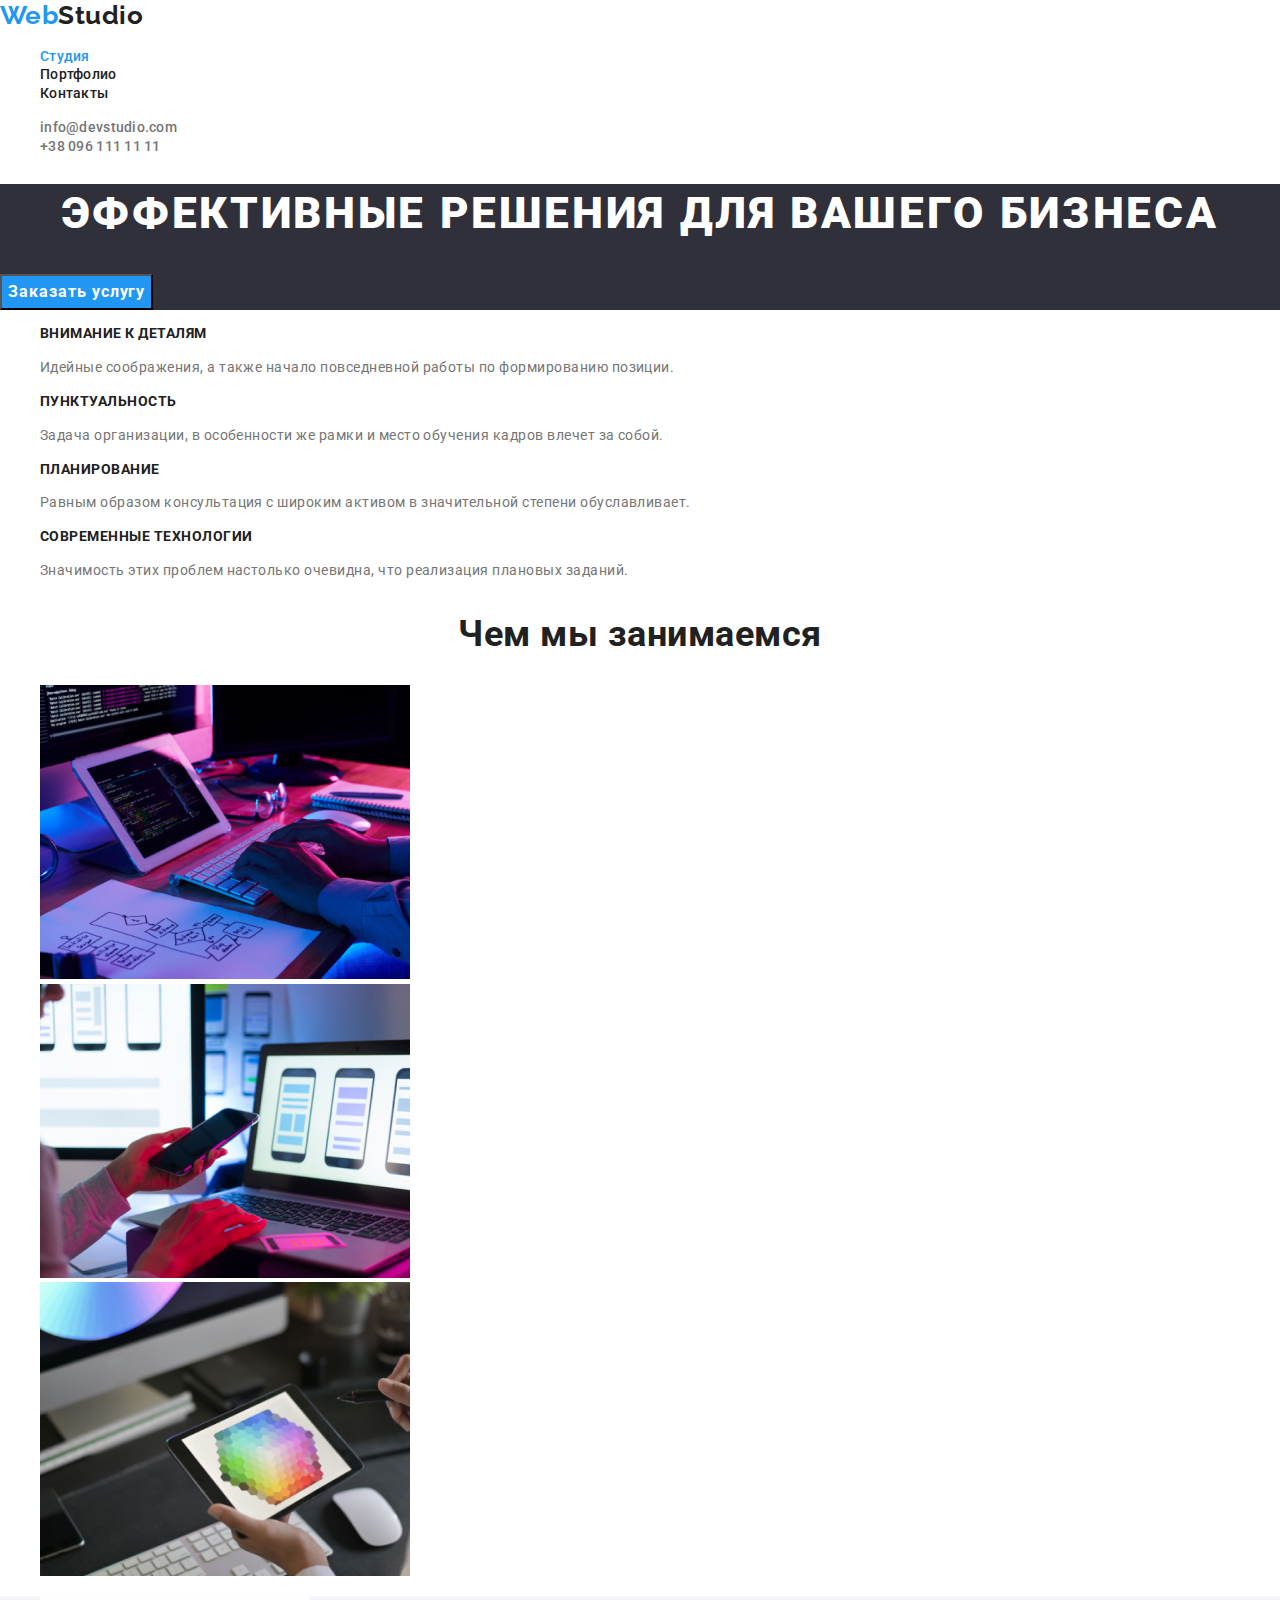
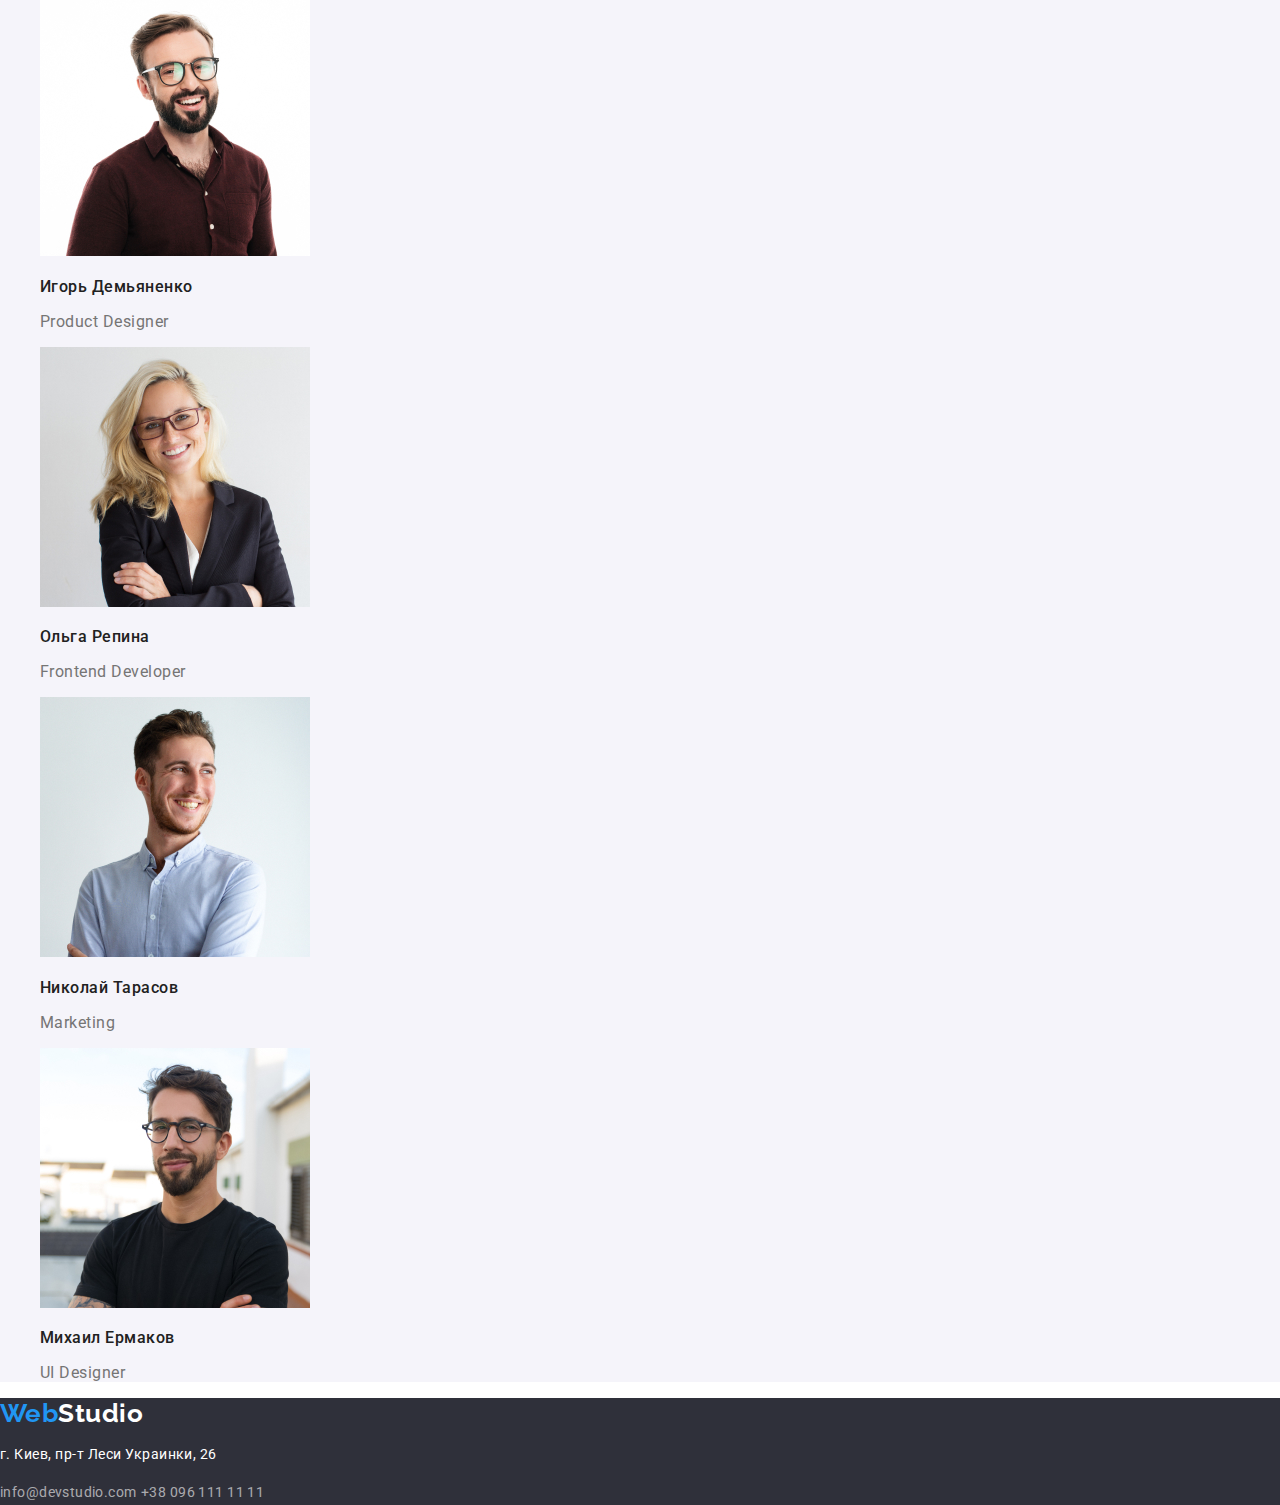
==== index.html @ 4f275268 "files added" ====
<!DOCTYPE html>
<html lang="ru">
<head>
    <meta charset="UTF-8">
    <meta name="viewport" content="width=device-width, initial-scale=1.0">
    <link rel="stylesheet" href="./css/normalize.css">
    <link rel="preconnect" href="https://fonts.gstatic.com">
    <link href="https://fonts.googleapis.com/css2?family=Raleway:wght@700&family=Roboto:wght@400;500;700;900&display=swap"
        rel="stylesheet">
    <link rel="stylesheet" href="./css/styles.css">
    <title>Web Studio</title>
</head>
<body>
    <header class="page-header">
        <nav>
            <!-- lOGO -->
            <a class="logo header-logo" href="./index.html"><span class="logo-span">Web</span>Studio</a>
            <!-- lOGO end -->
            <ul class="site-nav">
                <li>
                    <a class="link active" href="./index.html">Студия</a>
                </li>
                <li>
                    <a class="link" href="./portfolio.html">Портфолио</a>
                </li>
                <li>
                    <a class="link" href="#">Контакты</a>
                </li>
            </ul>
        </nav>
        <ul class="contacts">
            <li>
                <a class="header-contacts" href="mailto:info@devstudio.com">info@devstudio.com</a>
            </li>
            <li>
                <a class="header-contacts" href="tel:+380961111111">+38 096 111 11 11</a>
            </li>
        </ul>
    </header>
    <main class="page-main">
        <!-- HERO -->
        <section class="hero">
            <h1 class="hero-title">Эффективные решения для вашего бизнеса</h1>
            <button class="button active" type="button">Заказать услугу</button>
        </section>
        <!-- HERO end -->

        <!-- ADVANTAGES -->
        <section class="section">
            <h2 class="visually-hidden">Наши преимущества</h2>
            <ul class="advantages">
                <li>
                    <h3 class="title">Внимание к деталям</h3>
                    <p class="text">Идейные соображения, а также начало повседневной работы по формированию позиции.</p>
                </li>
                <li>
                    <h3 class="title">Пунктуальность</h3>
                    <p class="text">Задача организации, в особенности же рамки и место обучения кадров влечет за собой.</p>
                </li>
                <li>
                    <h3 class="title">Планирование</h3>
                    <p class="text">Равным образом консультация с широким активом в значительной степени обуславливает.</p>
                </li>
                <li>
                    <h3 class="title">Современные технологии</h3>
                    <p class="text">Значимость этих проблем настолько очевидна, что реализация плановых заданий.</p>
                </li>
            </ul>
            </section>
            <!-- ADVANTAGES end -->

            <!-- WHAT WE DO -->
        <section class="section">
            <h2 class="section-title">Чем мы занимаемся</h2>
            <ul>
                <li>
                    <img src="./images/advantages/img-1.jpg" alt="человек пишет код на компьютере" width="370">
                </li>
                <li>
                    <img src="./images/advantages/img-2.jpg" alt="человек с телефоном и ноутбуком тестирует мобильную версию продукта" width="370">
                </li>
                <li>
                    <img src="./images/advantages/img-3.jpg" alt="человек выбирает цвета из палитры на планшете" width="370">
                </li>
            </ul>
        </section>
        <!-- WHAT WE DO end -->

        <!-- TEAM -->
        <section class="section team">
            <h2 class="visually-hidden">Наша команда</h2>
            <ul class="team">
                <li>
                    <img src="./images/team/ihor.jpg" alt="фото Игоря" width="270" height="260">
                    <h3 class="title">Игорь Демьяненко</h3>
                    <p class="position" lang="en">Product Designer</p>
                </li>
                <li>
                    <img src="./images/team/olga.jpg" alt="фото Ольги" width="270" height="260">
                    <h3 class="title">Ольга Репина</h3>
                    <p class="position" lang="en">Frontend Developer</p>
                </li>
                <li>
                    <img src="./images/team/nikolay.jpg" alt="фото Николая" width="270" height="260">
                    <h3 class="title">Николай Тарасов</h3>
                    <p class="position" lang="en">Marketing</p>
                </li>
                <li>
                    <img src="./images/team/michael.jpg" alt="фото Михаила" width="270" height="260">
                    <h3 class="title">Михаил Ермаков</h3>
                    <p class="position" lang="en">UI Designer</p>
                </li>
            </ul>
        </section>
        <!-- TEAM end-->
    </main>
    <footer class="page-footer">
        <!-- lOGO -->
        <a class="logo footer-logo" href="./index.html"><span class="logo-span">Web</span>Studio</a>
        <!-- lOGO end -->
        <address class="page-adress">
            <p class="footer-adress">г. Киев, пр-т Леси Украинки, 26</p>
            <a class="footer-contacts" href="mailto:info@devstudio.com">info@devstudio.com</a>
            <a class="footer-contacts" href="tel:+380961111111">+38 096 111 11 11</a>
        </address>
    </footer>
</body>
</html>
---- css/styles.css ----
:root {
  --primary-text-color: #757575;
  --title-text-color: #212121;
  --accent-color: #2196f3;
  --main-bg-color: #ffffff;
  --secondary-light-bg-color: #f5f4fa;
  --secondary-dark-bg-color: #2f303a;

  --main-font-family: 'Roboto', sans-serif;
  --logo-font-family: 'Raleway', sans-serif;
}

ul {
  list-style: none;
}
a {
  text-decoration: none;
}
address {
  font-style: normal;
}

/* COMMON STYLES */
body {
  color: var(--primary-text-color);
  background-color: var(--main-bg-color);

  font-weight: 400;
  font-family: var(--main-font-family);
  letter-spacing: 0.03em;
}

/* HIDE HEADER */
.visually-hidden {
  position: absolute !important;
  clip: rect(1px 1px 1px 1px); /* IE6, IE7 */
  clip: rect(1px, 1px, 1px, 1px);
  padding: 0 !important;
  border: 0 !important;
  height: 1px !important;
  width: 1px !important;
  overflow: hidden;
}

/* LOGO  */
.logo {
  font-weight: 700;
  font-size: 26px;
  font-family: var(--logo-font-family);
  line-height: 1.19;
}
.header-logo .logo-span,
.footer-logo .logo-span {
  color: var(--accent-color);
}

/* BUTTONS */
.button {
  color: var(--title-text-color);
  background-color: var(--secondary-light-bg-color);

  font-weight: 500;
  font-family: inherit;
  font-size: 16px;
  line-height: 1.62;
}
.button:hover,
.button:focus,
.button.active {
  color: var(--main-bg-color);
  background-color: var(--accent-color);
}

/* SECTION */
.section .section-title {
  color: var(--title-text-color);

  font-weight: 700;
  font-size: 36px;
  line-height: 1.17;
  text-align: center;
}
/* COMMON STYLES end */

/* HEADER */
.header-logo {
  color: var(--title-text-color);
}

/* SITE NAV */
.site-nav .link {
  color: var(--title-text-color);

  font-weight: 500;
  font-size: 14px;
  line-height: 1.14;
  letter-spacing: 0.02em;
}
.site-nav .link:hover,
.site-nav .link:focus {
  color: var(--accent-color);
}
.site-nav .active {
  color: var(--accent-color);
}

/* CONTACTS */
.header-contacts {
  color: var(--primary-text-color);

  font-weight: 500;
  font-size: 14px;
  line-height: 1.14;
  letter-spacing: 0.02em;
}
.header-contacts:hover,
.header-contacts:focus {
  color: var(--accent-color);
}
/* HEADER end */

/* HERO SECTION */
.hero {
  color: var(--main-bg-color);
  background-color: var(--secondary-dark-bg-color);
}
.hero-title {
  font-weight: 900;
  font-size: 44px;
  line-height: 1.36;
  text-align: center;
  letter-spacing: 0.06em;
  text-transform: uppercase;
}
.hero .button {
  font-weight: 700;
  font-size: 16px;
  line-height: 1.88;
  letter-spacing: 0.06em;
}
.hero .button:hover {
  cursor: pointer;
}
/* HERO SECTION end */

/* ADVANTAGES */
.advantages .title {
  color: var(--title-text-color);
  font-weight: 700;
  font-size: 14px;
  line-height: 1.14;
  text-transform: uppercase;
}
.advantages .text {
  font-size: 14px;
  line-height: 1.71;
}
/* ADVANTAGES end */

/* TEAM */
.team {
  background-color: var(--secondary-light-bg-color);
}
.team .title {
  color: var(--title-text-color);
  font-weight: 500;
  font-size: 16px;
  line-height: 1.19;
}
.team .position {
  font-size: 16px;
  line-height: 1.19;
}
/* TEAM end */

/* FOOTER */
.page-footer {
  color: var(--main-bg-color);
  background-color: var(--secondary-dark-bg-color);
}
.footer-adress {
  font-size: 14px;
  line-height: 1.71;
}
.footer-logo {
  color: var(--main-bg-color);
}
.footer-contacts {
  color: rgba(255, 255, 255, 0.6);
  font-size: 14px;
  line-height: 1.71;
  letter-spacing: 0.03em;
}
.footer-contacts:hover,
.footer-contacts:focus {
  color: var(--accent-color);
}

/* PORTFOLIO */
.project-list .title {
  color: var(--title-text-color);
  font-weight: 700;
  font-size: 18px;
  line-height: 2;
  letter-spacing: 0.06em;
}
.project-list .description {
  color: var(--primary-text-color);
  font-size: 16px;
  line-height: 1.87;
}
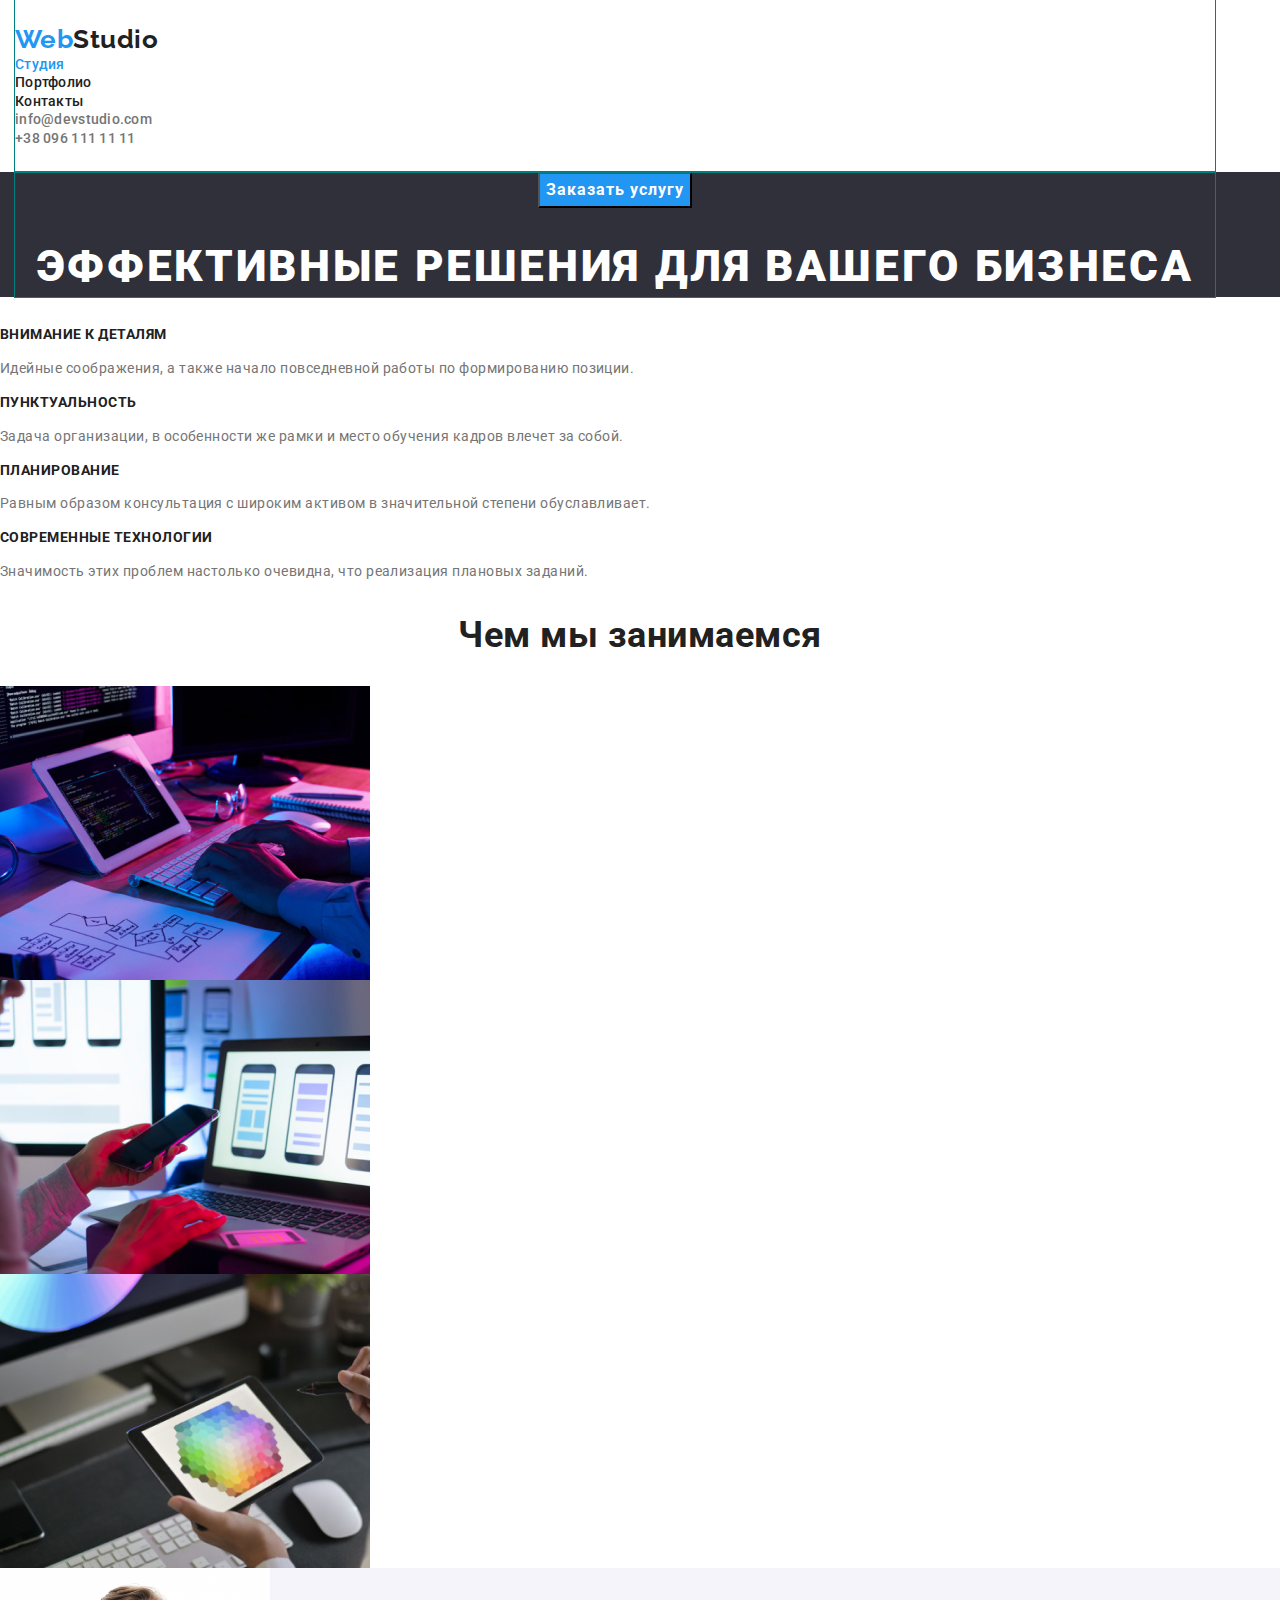
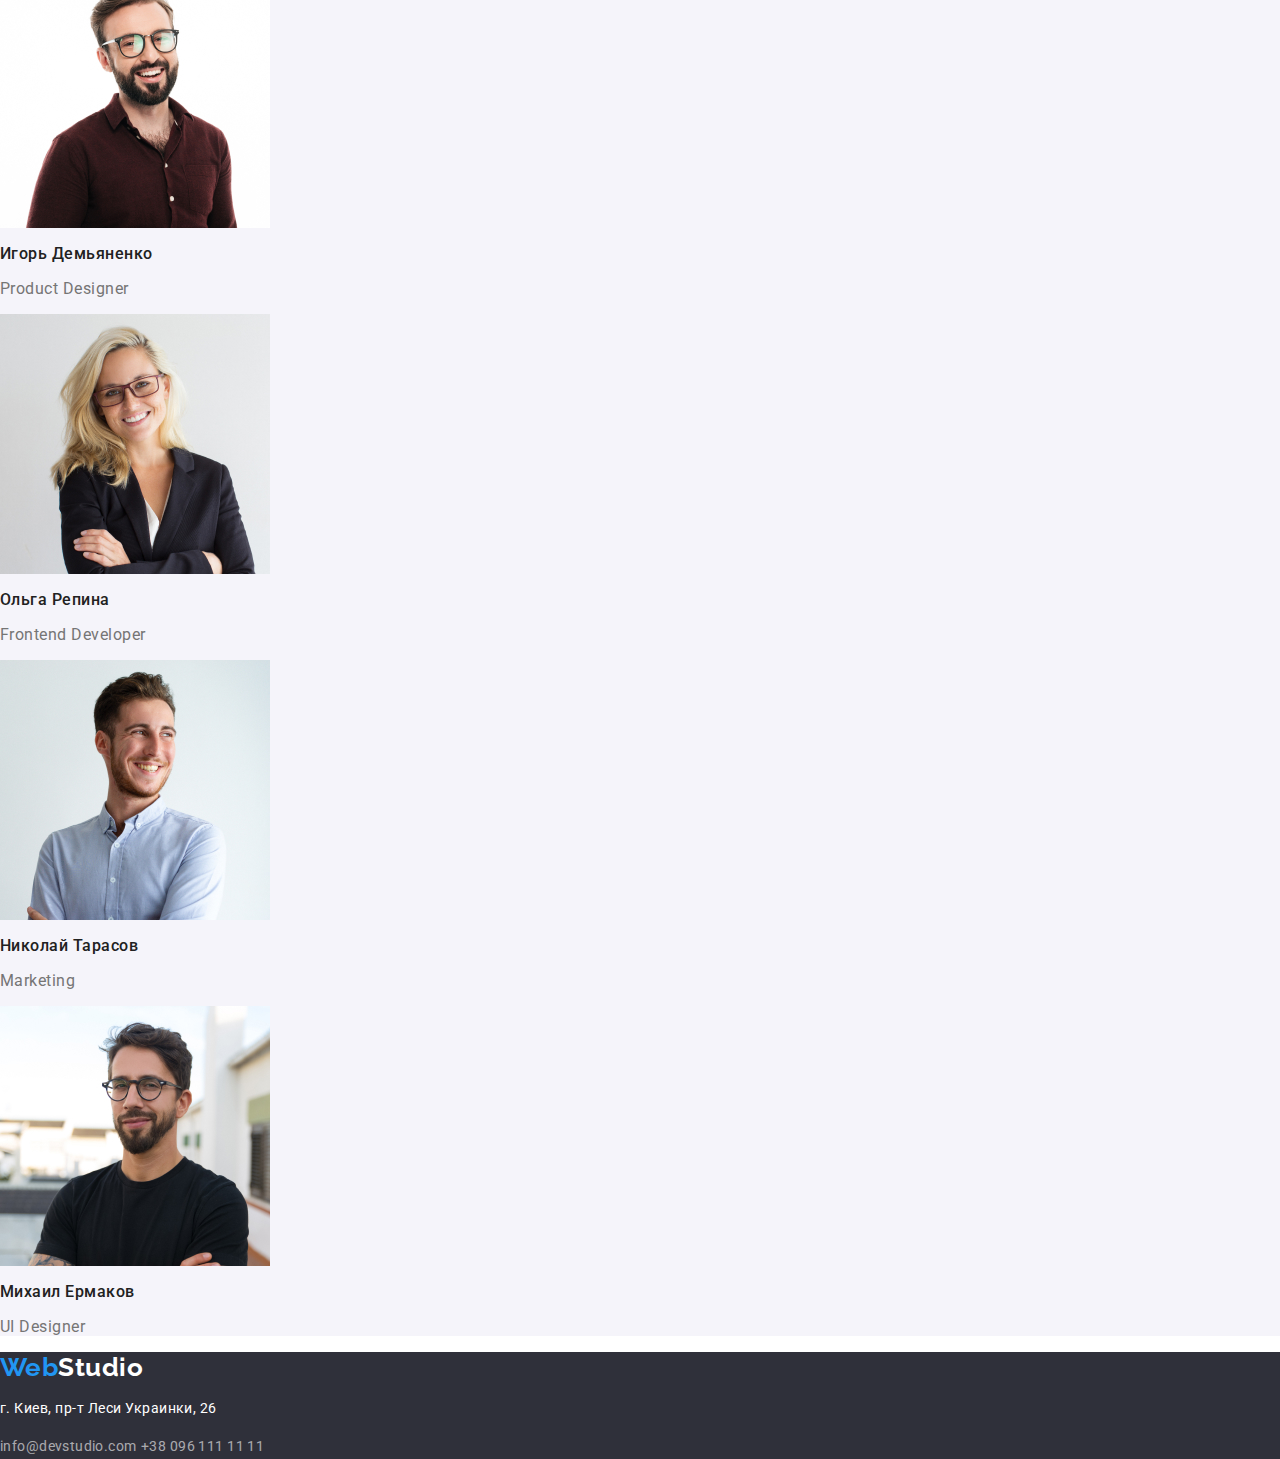
==== commit 6433dcac: "header position styles added" ====
--- a/index.html
+++ b/index.html
@@ -3,7 +3,7 @@
 <head>
     <meta charset="UTF-8">
     <meta name="viewport" content="width=device-width, initial-scale=1.0">
-    <link rel="stylesheet" href="./css/normalize.css">
+    <link rel="stylesheet" href="https://cdnjs.cloudflare.com/ajax/libs/modern-normalize/1.0.0/modern-normalize.min.css">
     <link rel="preconnect" href="https://fonts.gstatic.com">
     <link href="https://fonts.googleapis.com/css2?family=Raleway:wght@700&family=Roboto:wght@400;500;700;900&display=swap"
         rel="stylesheet">
@@ -12,44 +12,48 @@
 </head>
 <body>
     <header class="page-header">
-        <nav>
-            <!-- lOGO -->
-            <a class="logo header-logo" href="./index.html"><span class="logo-span">Web</span>Studio</a>
-            <!-- lOGO end -->
-            <ul class="site-nav">
-                <li>
-                    <a class="link active" href="./index.html">Студия</a>
+        <div class="header-container container">
+            <nav>
+                <!-- lOGO -->
+                <a class="logo header-logo link" href="./index.html"><span class="logo-span">Web</span>Studio</a>
+                <!-- lOGO end -->
+                <ul class="site-nav list">
+                    <li class="nav-item">
+                        <a class="link active" href="./index.html">Студия</a>
+                    </li>
+                    <li class="nav-item">
+                        <a class="link" href="./portfolio.html">Портфолио</a>
+                    </li>
+                    <li class="nav-item">
+                        <a class="link" href="#">Контакты</a>
+                    </li>
+                </ul>
+            </nav>
+            <ul class="contacts list">
+                <li class="contacts-item">
+                    <a class="header-contacts link" href="mailto:info@devstudio.com">info@devstudio.com</a>
                 </li>
-                <li>
-                    <a class="link" href="./portfolio.html">Портфолио</a>
-                </li>
-                <li>
-                    <a class="link" href="#">Контакты</a>
+                <li class="contacts-item">
+                    <a class="header-contacts link" href="tel:+380961111111">+38 096 111 11 11</a>
                 </li>
             </ul>
-        </nav>
-        <ul class="contacts">
-            <li>
-                <a class="header-contacts" href="mailto:info@devstudio.com">info@devstudio.com</a>
-            </li>
-            <li>
-                <a class="header-contacts" href="tel:+380961111111">+38 096 111 11 11</a>
-            </li>
-        </ul>
+        </div>
     </header>
     <main class="page-main">
         <!-- HERO -->
         <section class="hero">
-            <h1 class="hero-title">Эффективные решения для вашего бизнеса</h1>
-            <button class="button active" type="button">Заказать услугу</button>
+            <div class="hero-container container">
+                <button class="button active" type="button">Заказать услугу</button>
+                <h1 class="hero-title">Эффективные решения для вашего бизнеса</h1>
+            </div>
         </section>
         <!-- HERO end -->
 
         <!-- ADVANTAGES -->
         <section class="section">
             <h2 class="visually-hidden">Наши преимущества</h2>
-            <ul class="advantages">
-                <li>
+            <ul class="advantages list">
+                <li class="advantages-item">
                     <h3 class="title">Внимание к деталям</h3>
                     <p class="text">Идейные соображения, а также начало повседневной работы по формированию позиции.</p>
                 </li>
@@ -57,11 +61,11 @@
                     <h3 class="title">Пунктуальность</h3>
                     <p class="text">Задача организации, в особенности же рамки и место обучения кадров влечет за собой.</p>
                 </li>
-                <li>
+                <li class="advantages-item">
                     <h3 class="title">Планирование</h3>
                     <p class="text">Равным образом консультация с широким активом в значительной степени обуславливает.</p>
                 </li>
-                <li>
+                <li class="advantages-item">
                     <h3 class="title">Современные технологии</h3>
                     <p class="text">Значимость этих проблем настолько очевидна, что реализация плановых заданий.</p>
                 </li>
@@ -72,14 +76,14 @@
             <!-- WHAT WE DO -->
         <section class="section">
             <h2 class="section-title">Чем мы занимаемся</h2>
-            <ul>
-                <li>
+            <ul class="advantages list">
+                <li class="advantages-item">
                     <img src="./images/advantages/img-1.jpg" alt="человек пишет код на компьютере" width="370">
                 </li>
-                <li>
+                <li class="advantages-item">
                     <img src="./images/advantages/img-2.jpg" alt="человек с телефоном и ноутбуком тестирует мобильную версию продукта" width="370">
                 </li>
-                <li>
+                <li class="advantages-item">
                     <img src="./images/advantages/img-3.jpg" alt="человек выбирает цвета из палитры на планшете" width="370">
                 </li>
             </ul>
@@ -89,23 +93,23 @@
         <!-- TEAM -->
         <section class="section team">
             <h2 class="visually-hidden">Наша команда</h2>
-            <ul class="team">
-                <li>
+            <ul class="team list">
+                <li class="team-item">
                     <img src="./images/team/ihor.jpg" alt="фото Игоря" width="270" height="260">
                     <h3 class="title">Игорь Демьяненко</h3>
                     <p class="position" lang="en">Product Designer</p>
                 </li>
-                <li>
+                <li class="team-item">
                     <img src="./images/team/olga.jpg" alt="фото Ольги" width="270" height="260">
                     <h3 class="title">Ольга Репина</h3>
                     <p class="position" lang="en">Frontend Developer</p>
                 </li>
-                <li>
+                <li class="team-item">
                     <img src="./images/team/nikolay.jpg" alt="фото Николая" width="270" height="260">
                     <h3 class="title">Николай Тарасов</h3>
                     <p class="position" lang="en">Marketing</p>
                 </li>
-                <li>
+                <li class="team-item">
                     <img src="./images/team/michael.jpg" alt="фото Михаила" width="270" height="260">
                     <h3 class="title">Михаил Ермаков</h3>
                     <p class="position" lang="en">UI Designer</p>
@@ -116,12 +120,12 @@
     </main>
     <footer class="page-footer">
         <!-- lOGO -->
-        <a class="logo footer-logo" href="./index.html"><span class="logo-span">Web</span>Studio</a>
+        <a class="logo footer-logo link" href="./index.html"><span class="logo-span">Web</span>Studio</a>
         <!-- lOGO end -->
         <address class="page-adress">
             <p class="footer-adress">г. Киев, пр-т Леси Украинки, 26</p>
-            <a class="footer-contacts" href="mailto:info@devstudio.com">info@devstudio.com</a>
-            <a class="footer-contacts" href="tel:+380961111111">+38 096 111 11 11</a>
+            <a class="footer-contacts link" href="mailto:info@devstudio.com">info@devstudio.com</a>
+            <a class="footer-contacts link" href="tel:+380961111111">+38 096 111 11 11</a>
         </address>
     </footer>
 </body>
--- a/css/styles.css
+++ b/css/styles.css
@@ -10,15 +10,20 @@
   --logo-font-family: 'Raleway', sans-serif;
 }
 
-ul {
+/* RESETS */
+
+img {
+  display: block;
+}
+.list {
   list-style: none;
-}
-a {
+  margin: 0;
+  padding: 0;
+}
+.link {
   text-decoration: none;
 }
-address {
-  font-style: normal;
-}
+/* RESETS end */
 
 /* COMMON STYLES */
 body {
@@ -29,8 +34,14 @@
   font-family: var(--main-font-family);
   letter-spacing: 0.03em;
 }
-
-/* HIDE HEADER */
+.container {
+  width: 1200px;
+  margin-left: 15px;
+  margin-right: 15px;
+  outline: 1px solid teal;
+}
+
+/* HIDE HEADINGS */
 .visually-hidden {
   position: absolute !important;
   clip: rect(1px 1px 1px 1px); /* IE6, IE7 */
@@ -83,6 +94,13 @@
 /* COMMON STYLES end */
 
 /* HEADER */
+.page-header {
+  min-height: 80px;
+}
+.header-container {
+  padding-top: 24px;
+  padding-bottom: 25px;
+}
 .header-logo {
   color: var(--title-text-color);
 }
@@ -119,10 +137,14 @@
 }
 /* HEADER end */
 
-/* HERO SECTION */
+/* HERO */
 .hero {
   color: var(--main-bg-color);
   background-color: var(--secondary-dark-bg-color);
+}
+.hero-container {
+  /* padding-top: 200px; */
+  text-align: center;
 }
 .hero-title {
   font-weight: 900;
@@ -141,7 +163,7 @@
 .hero .button:hover {
   cursor: pointer;
 }
-/* HERO SECTION end */
+/* HERO end */
 
 /* ADVANTAGES */
 .advantages .title {
@@ -195,6 +217,10 @@
 .footer-contacts:focus {
   color: var(--accent-color);
 }
+.page-adress {
+  font-style: normal;
+}
+/* FOOTER end */
 
 /* PORTFOLIO */
 .project-list .title {
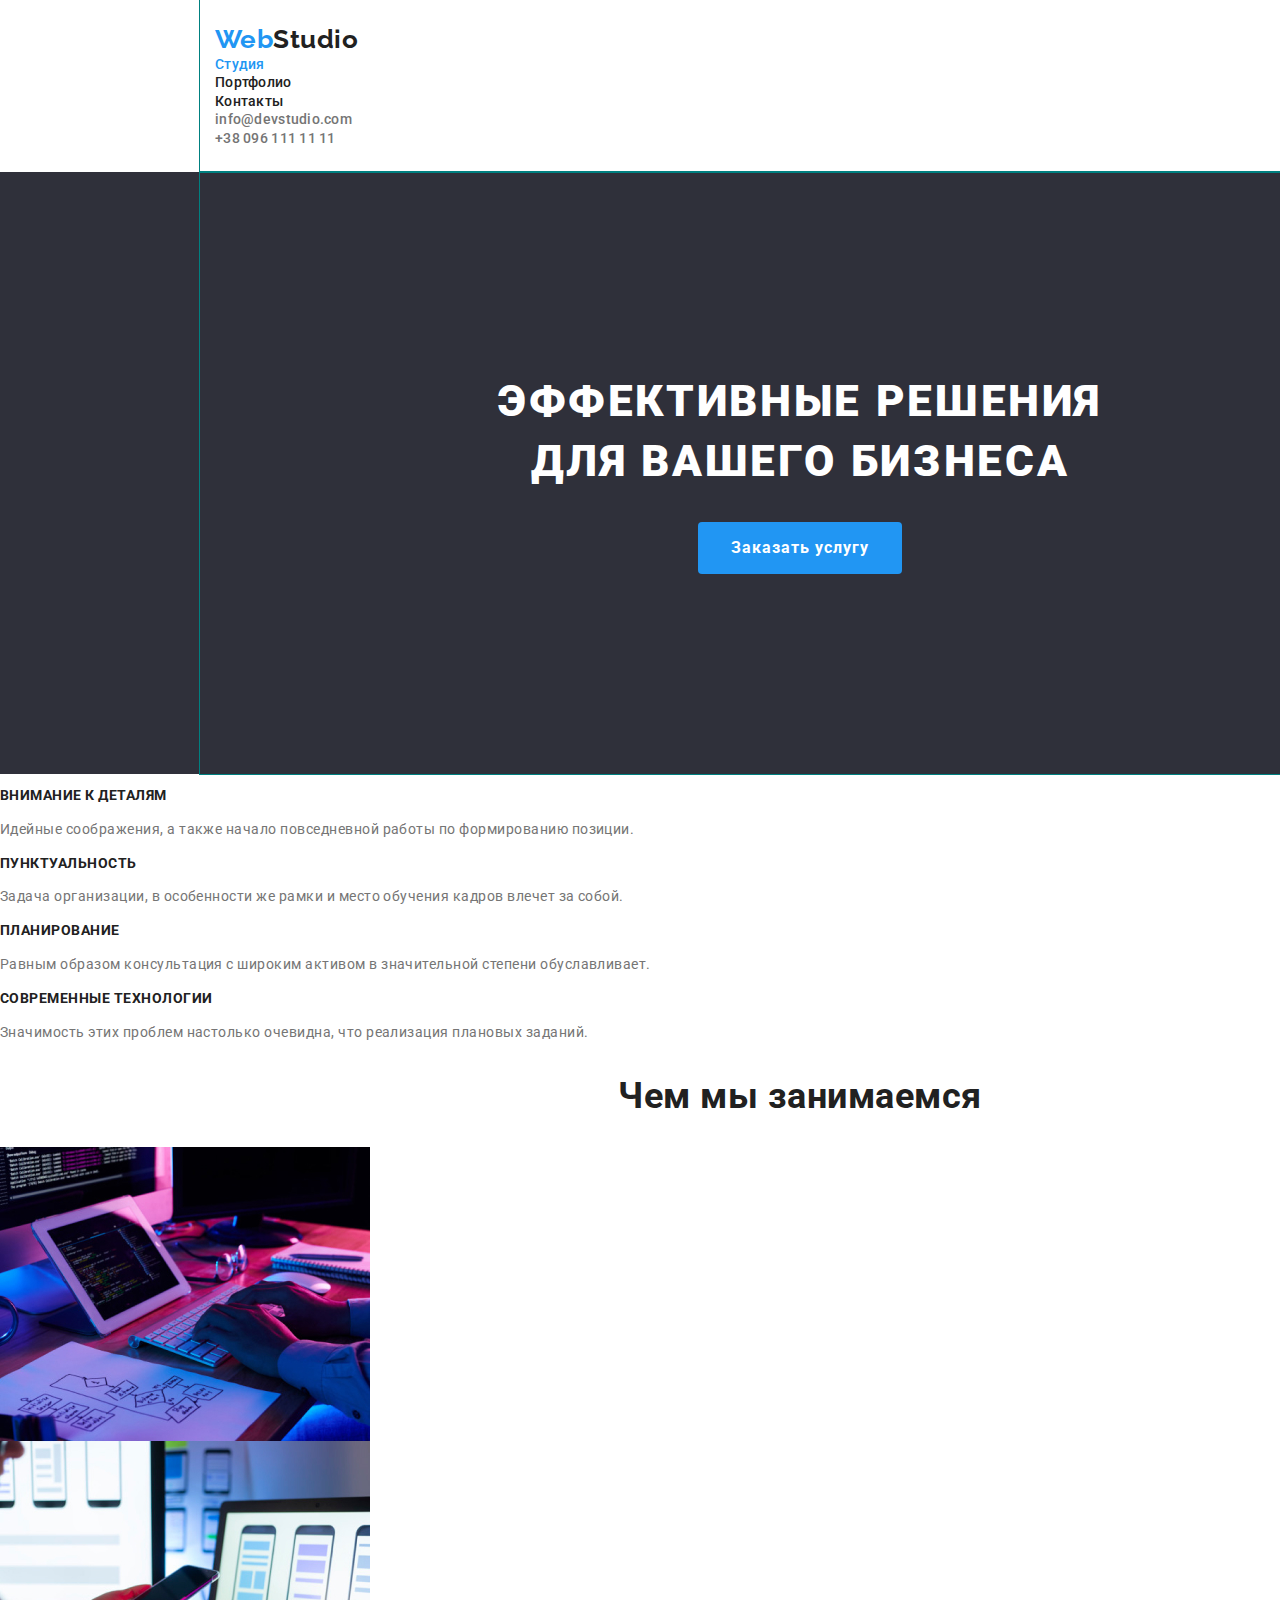
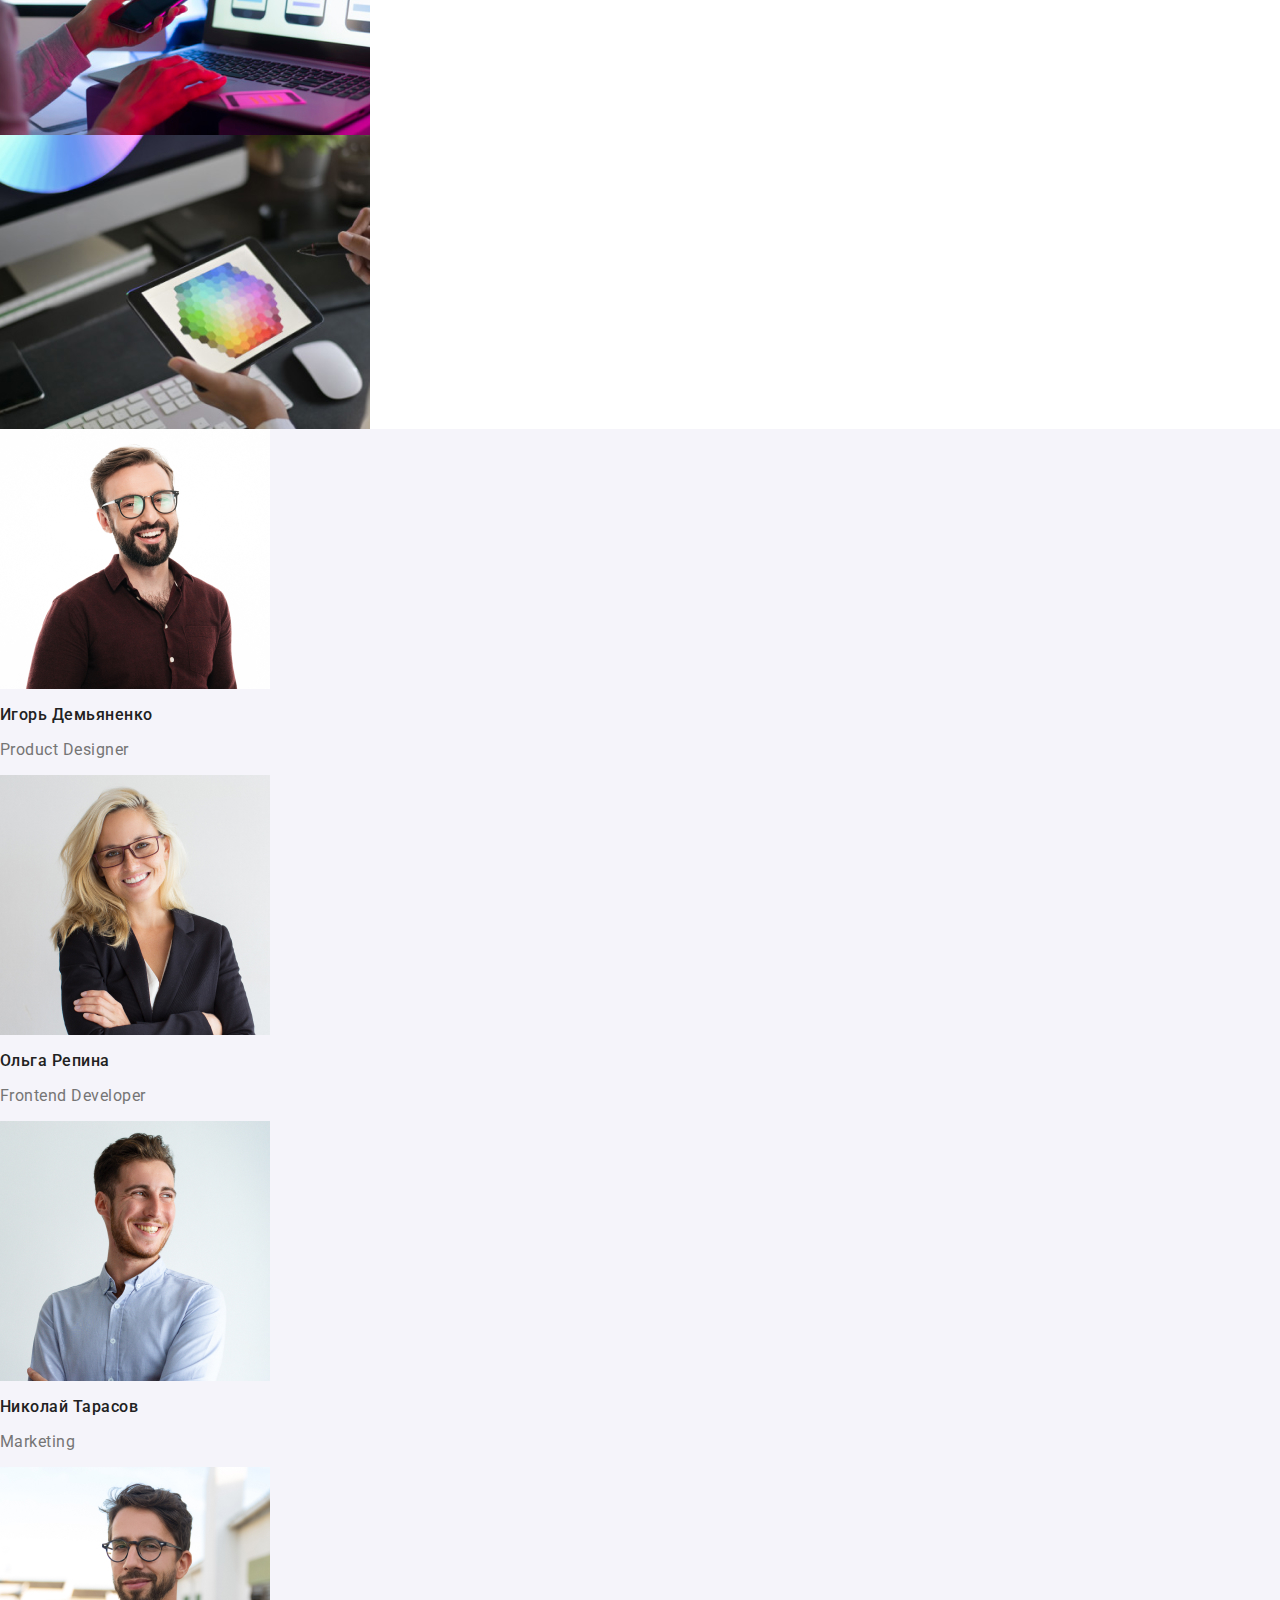
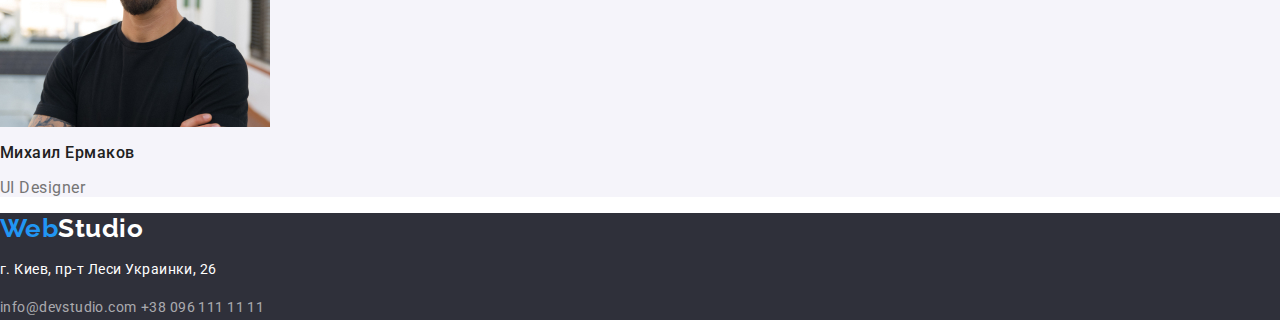
==== commit fbfaeee0: "hero position styles added" ====
--- a/index.html
+++ b/index.html
@@ -43,8 +43,8 @@
         <!-- HERO -->
         <section class="hero">
             <div class="hero-container container">
+                <h1 class="hero-title">Эффективные решения для вашего бизнеса</h1>
                 <button class="button active" type="button">Заказать услугу</button>
-                <h1 class="hero-title">Эффективные решения для вашего бизнеса</h1>
             </div>
         </section>
         <!-- HERO end -->
--- a/css/styles.css
+++ b/css/styles.css
@@ -15,6 +15,10 @@
 img {
   display: block;
 }
+h1 {
+  margin: 0;
+  padding: 0;
+}
 .list {
   list-style: none;
   margin: 0;
@@ -27,6 +31,8 @@
 
 /* COMMON STYLES */
 body {
+  margin: auto;
+  width: 1600px;
   color: var(--primary-text-color);
   background-color: var(--main-bg-color);
 
@@ -36,8 +42,9 @@
 }
 .container {
   width: 1200px;
-  margin-left: 15px;
-  margin-right: 15px;
+  margin: auto;
+  padding-left: 15px;
+  padding-right: 15px;
   outline: 1px solid teal;
 }
 
@@ -67,6 +74,10 @@
 
 /* BUTTONS */
 .button {
+  min-width: 200px;
+  min-height: 50px;
+  padding: 10px 32px;
+
   color: var(--title-text-color);
   background-color: var(--secondary-light-bg-color);
 
@@ -74,6 +85,9 @@
   font-family: inherit;
   font-size: 16px;
   line-height: 1.62;
+  display: inline-block;
+  border: 1px solid transparent;
+  border-radius: 4px;
 }
 .button:hover,
 .button:focus,
@@ -143,10 +157,13 @@
   background-color: var(--secondary-dark-bg-color);
 }
 .hero-container {
-  /* padding-top: 200px; */
+  /* padding-top: 200px;
+  padding-bottom: 200px; */
+  padding: 200px 250px;
   text-align: center;
 }
 .hero-title {
+  margin-bottom: 30px;
   font-weight: 900;
   font-size: 44px;
   line-height: 1.36;
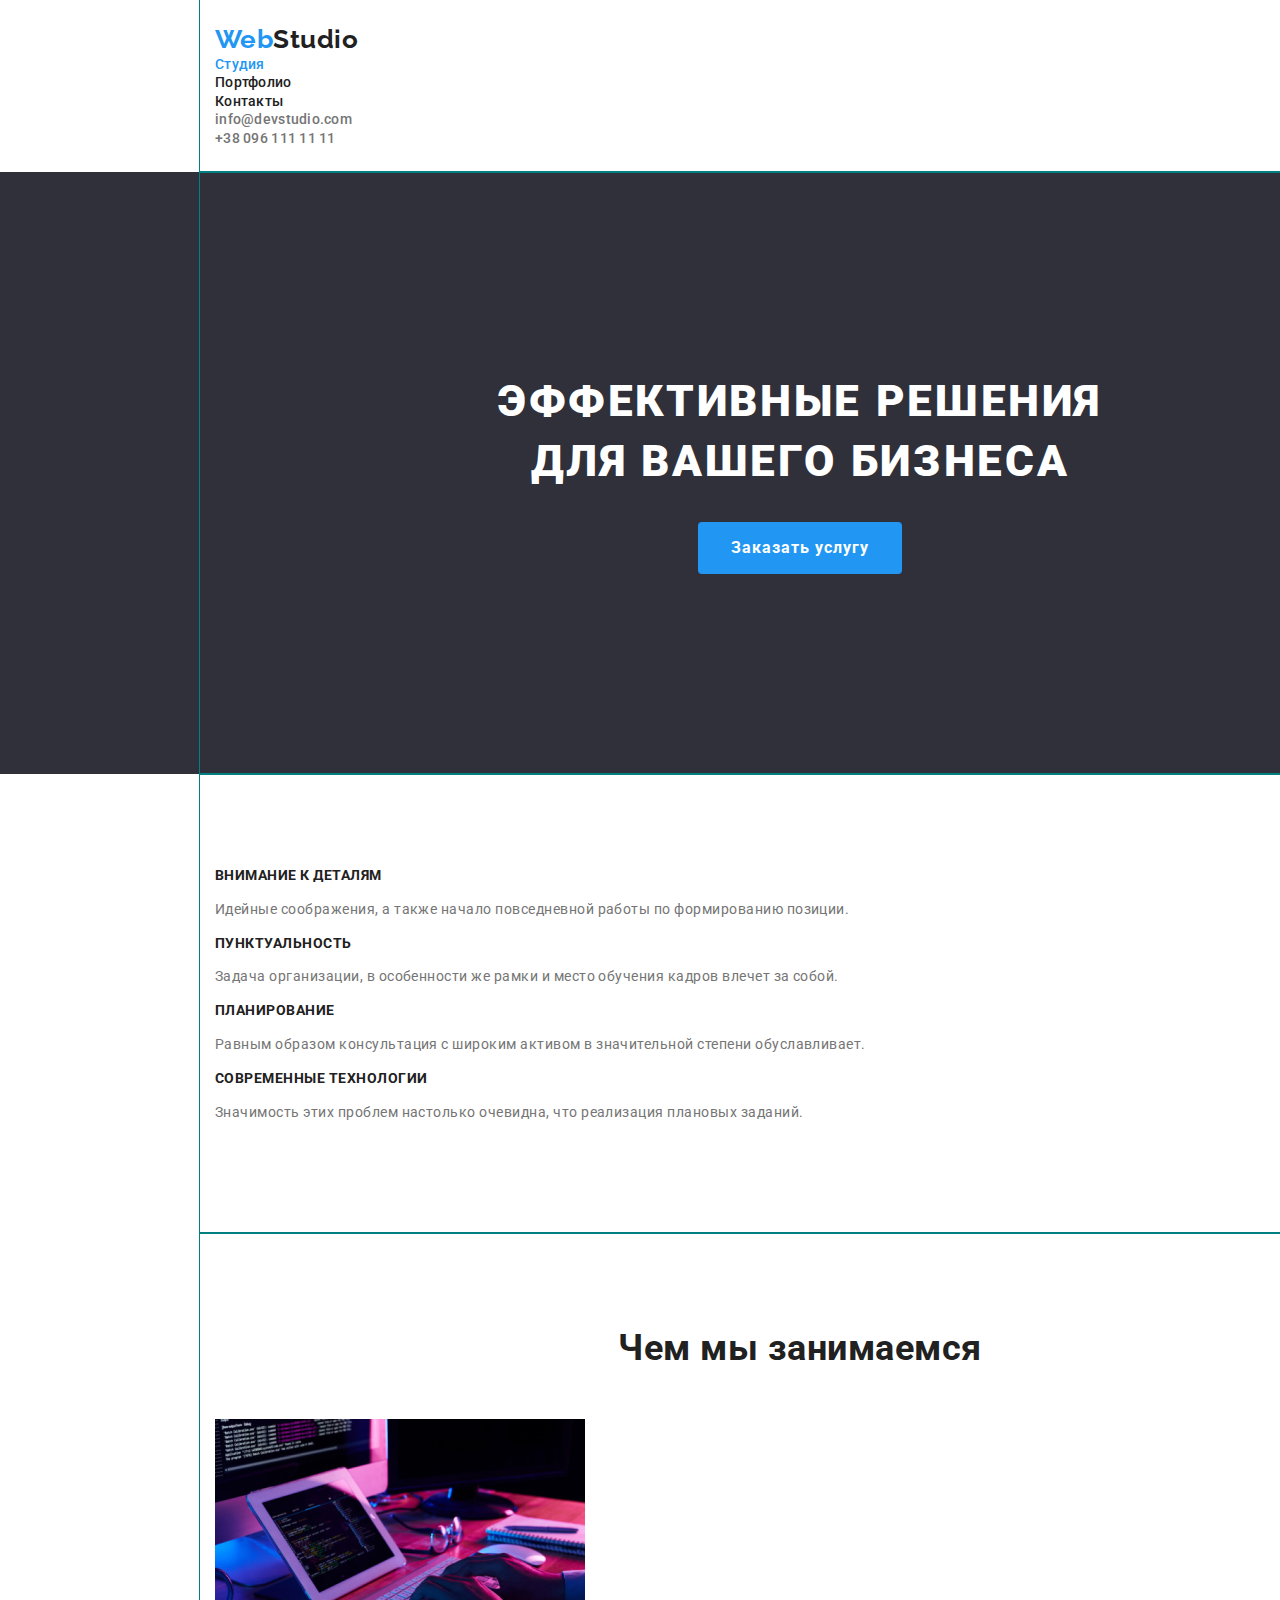
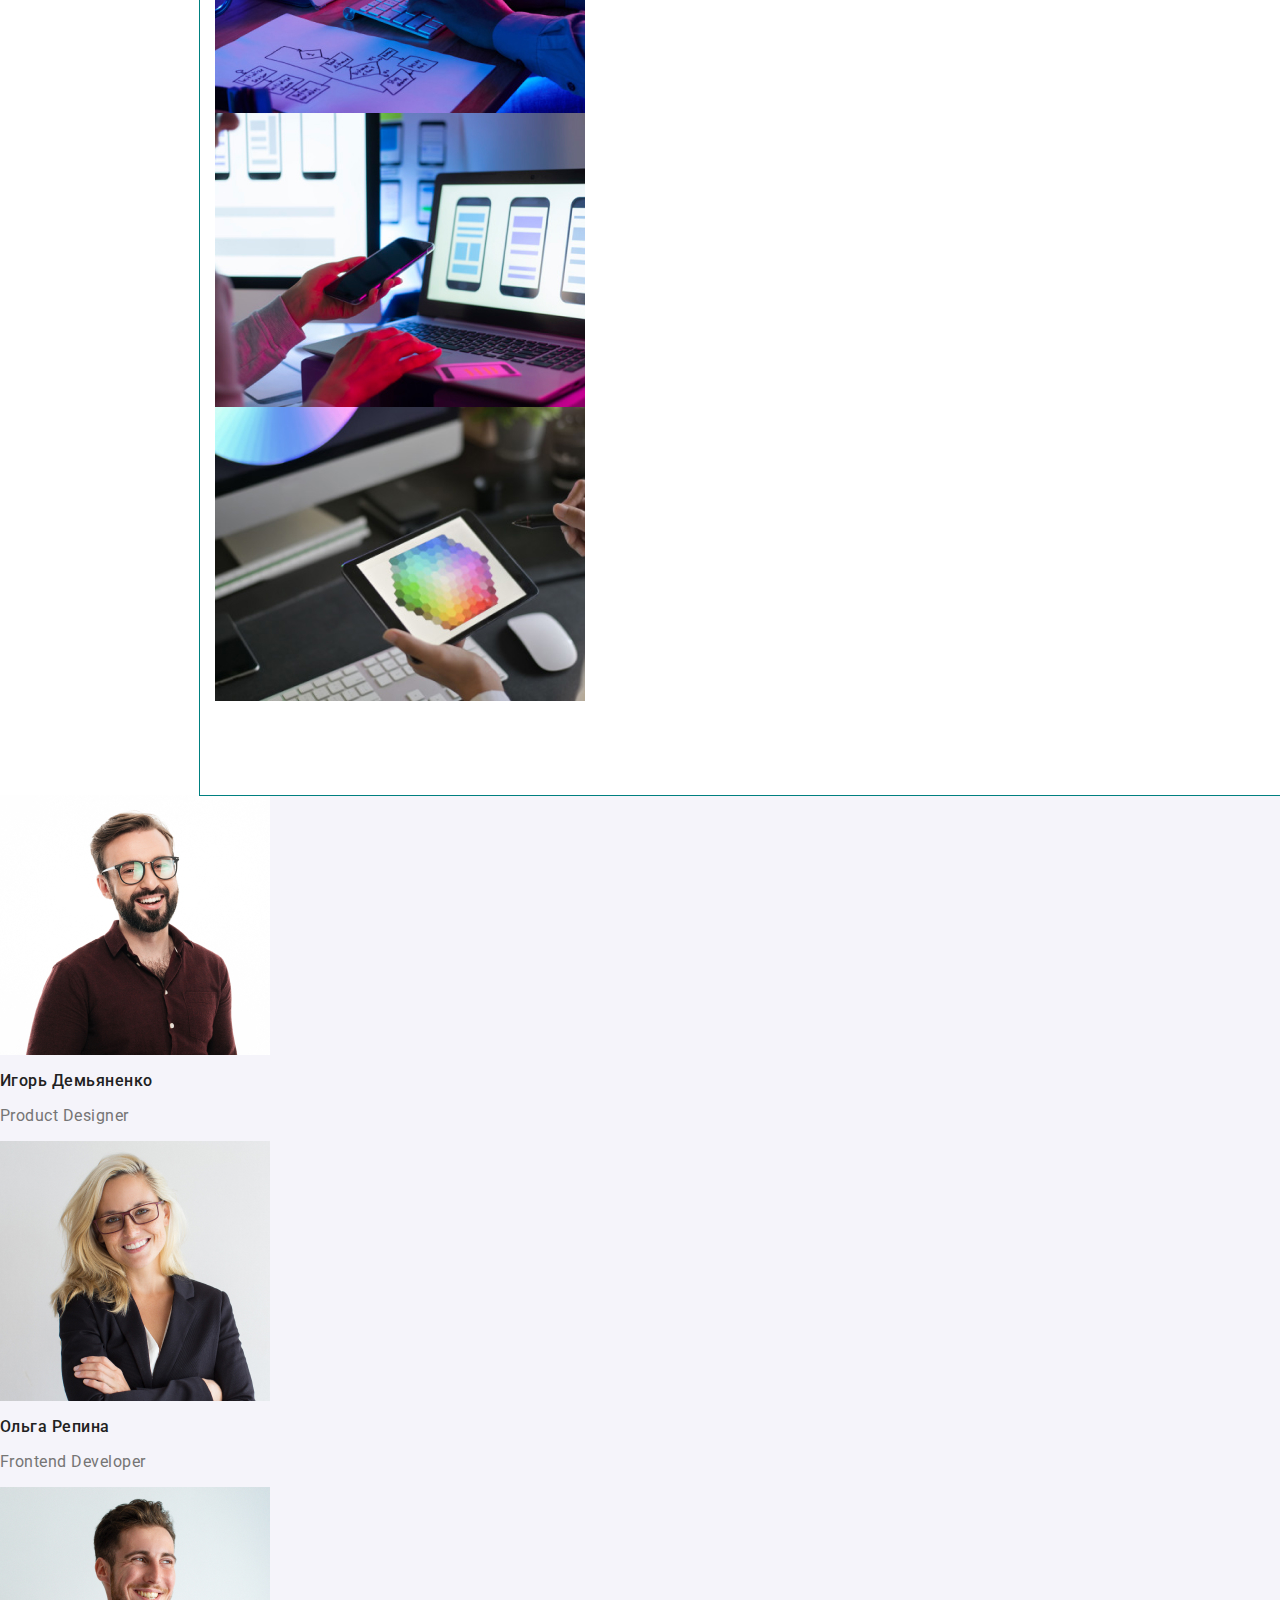
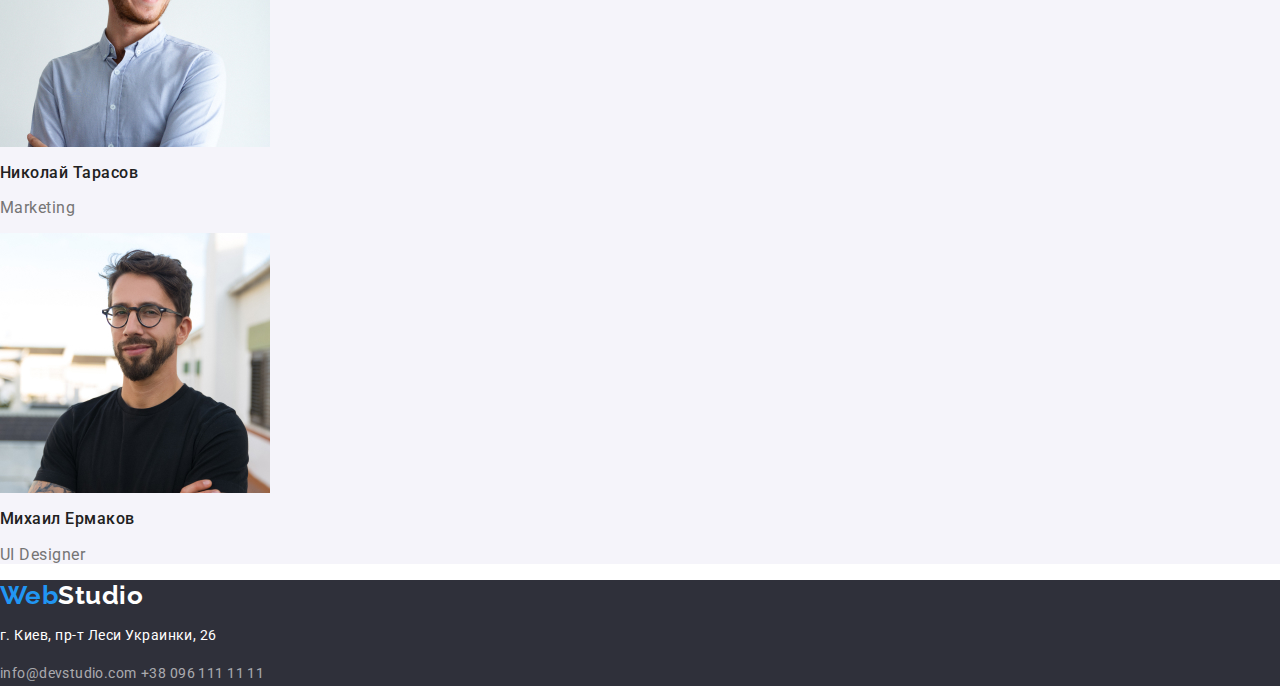
==== commit 9ac50900: "advantages, whatwedo secions position styles added" ====
--- a/index.html
+++ b/index.html
@@ -51,42 +51,47 @@
 
         <!-- ADVANTAGES -->
         <section class="section">
-            <h2 class="visually-hidden">Наши преимущества</h2>
-            <ul class="advantages list">
-                <li class="advantages-item">
-                    <h3 class="title">Внимание к деталям</h3>
-                    <p class="text">Идейные соображения, а также начало повседневной работы по формированию позиции.</p>
-                </li>
-                <li>
-                    <h3 class="title">Пунктуальность</h3>
-                    <p class="text">Задача организации, в особенности же рамки и место обучения кадров влечет за собой.</p>
-                </li>
-                <li class="advantages-item">
-                    <h3 class="title">Планирование</h3>
-                    <p class="text">Равным образом консультация с широким активом в значительной степени обуславливает.</p>
-                </li>
-                <li class="advantages-item">
-                    <h3 class="title">Современные технологии</h3>
-                    <p class="text">Значимость этих проблем настолько очевидна, что реализация плановых заданий.</p>
-                </li>
-            </ul>
-            </section>
+            <div class="advantages-container container">
+                <h2 class="visually-hidden">Наши преимущества</h2>
+                <ul class="advantages list">
+                    <li class="advantages-item">
+                        <h3 class="title">Внимание к деталям</h3>
+                        <p class="text">Идейные соображения, а также начало повседневной работы по формированию позиции.</p>
+                    </li>
+                    <li>
+                        <h3 class="title">Пунктуальность</h3>
+                        <p class="text">Задача организации, в особенности же рамки и место обучения кадров влечет за собой.</p>
+                    </li>
+                    <li class="advantages-item">
+                        <h3 class="title">Планирование</h3>
+                        <p class="text">Равным образом консультация с широким активом в значительной степени обуславливает.</p>
+                    </li>
+                    <li class="advantages-item">
+                        <h3 class="title">Современные технологии</h3>
+                        <p class="text">Значимость этих проблем настолько очевидна, что реализация плановых заданий.</p>
+                    </li>
+                </ul>
+            </div>
+        </section>
             <!-- ADVANTAGES end -->
 
             <!-- WHAT WE DO -->
         <section class="section">
-            <h2 class="section-title">Чем мы занимаемся</h2>
-            <ul class="advantages list">
-                <li class="advantages-item">
-                    <img src="./images/advantages/img-1.jpg" alt="человек пишет код на компьютере" width="370">
-                </li>
-                <li class="advantages-item">
-                    <img src="./images/advantages/img-2.jpg" alt="человек с телефоном и ноутбуком тестирует мобильную версию продукта" width="370">
-                </li>
-                <li class="advantages-item">
-                    <img src="./images/advantages/img-3.jpg" alt="человек выбирает цвета из палитры на планшете" width="370">
-                </li>
-            </ul>
+            <div class="whatwedo-container container">
+                <h2 class="section-title">Чем мы занимаемся</h2>
+                <ul class="whatwedo list">
+                    <li class="whatwedo-item">
+                        <img src="./images/advantages/img-1.jpg" alt="человек пишет код на компьютере" width="370">
+                    </li>
+                    <li class="whatwedo-item">
+                        <img src="./images/advantages/img-2.jpg"
+                            alt="человек с телефоном и ноутбуком тестирует мобильную версию продукта" width="370">
+                    </li>
+                    <li class="whatwedo-item">
+                        <img src="./images/advantages/img-3.jpg" alt="человек выбирает цвета из палитры на планшете" width="370">
+                    </li>
+                </ul>
+            </div>
         </section>
         <!-- WHAT WE DO end -->
 
--- a/css/styles.css
+++ b/css/styles.css
@@ -43,6 +43,8 @@
 .container {
   width: 1200px;
   margin: auto;
+  padding-top: 94px;
+  padding-bottom: 94px;
   padding-left: 15px;
   padding-right: 15px;
   outline: 1px solid teal;
@@ -98,6 +100,9 @@
 
 /* SECTION */
 .section .section-title {
+  margin-top: 0;
+  margin-bottom: 50px;
+
   color: var(--title-text-color);
 
   font-weight: 700;
@@ -157,8 +162,6 @@
   background-color: var(--secondary-dark-bg-color);
 }
 .hero-container {
-  /* padding-top: 200px;
-  padding-bottom: 200px; */
   padding: 200px 250px;
   text-align: center;
 }
@@ -184,6 +187,9 @@
 
 /* ADVANTAGES */
 .advantages .title {
+  margin: 0;
+  padding: 0;
+
   color: var(--title-text-color);
   font-weight: 700;
   font-size: 14px;
@@ -195,6 +201,10 @@
   line-height: 1.71;
 }
 /* ADVANTAGES end */
+
+/* WHAT WE DO */
+
+/* WHAT WE DO end*/
 
 /* TEAM */
 .team {
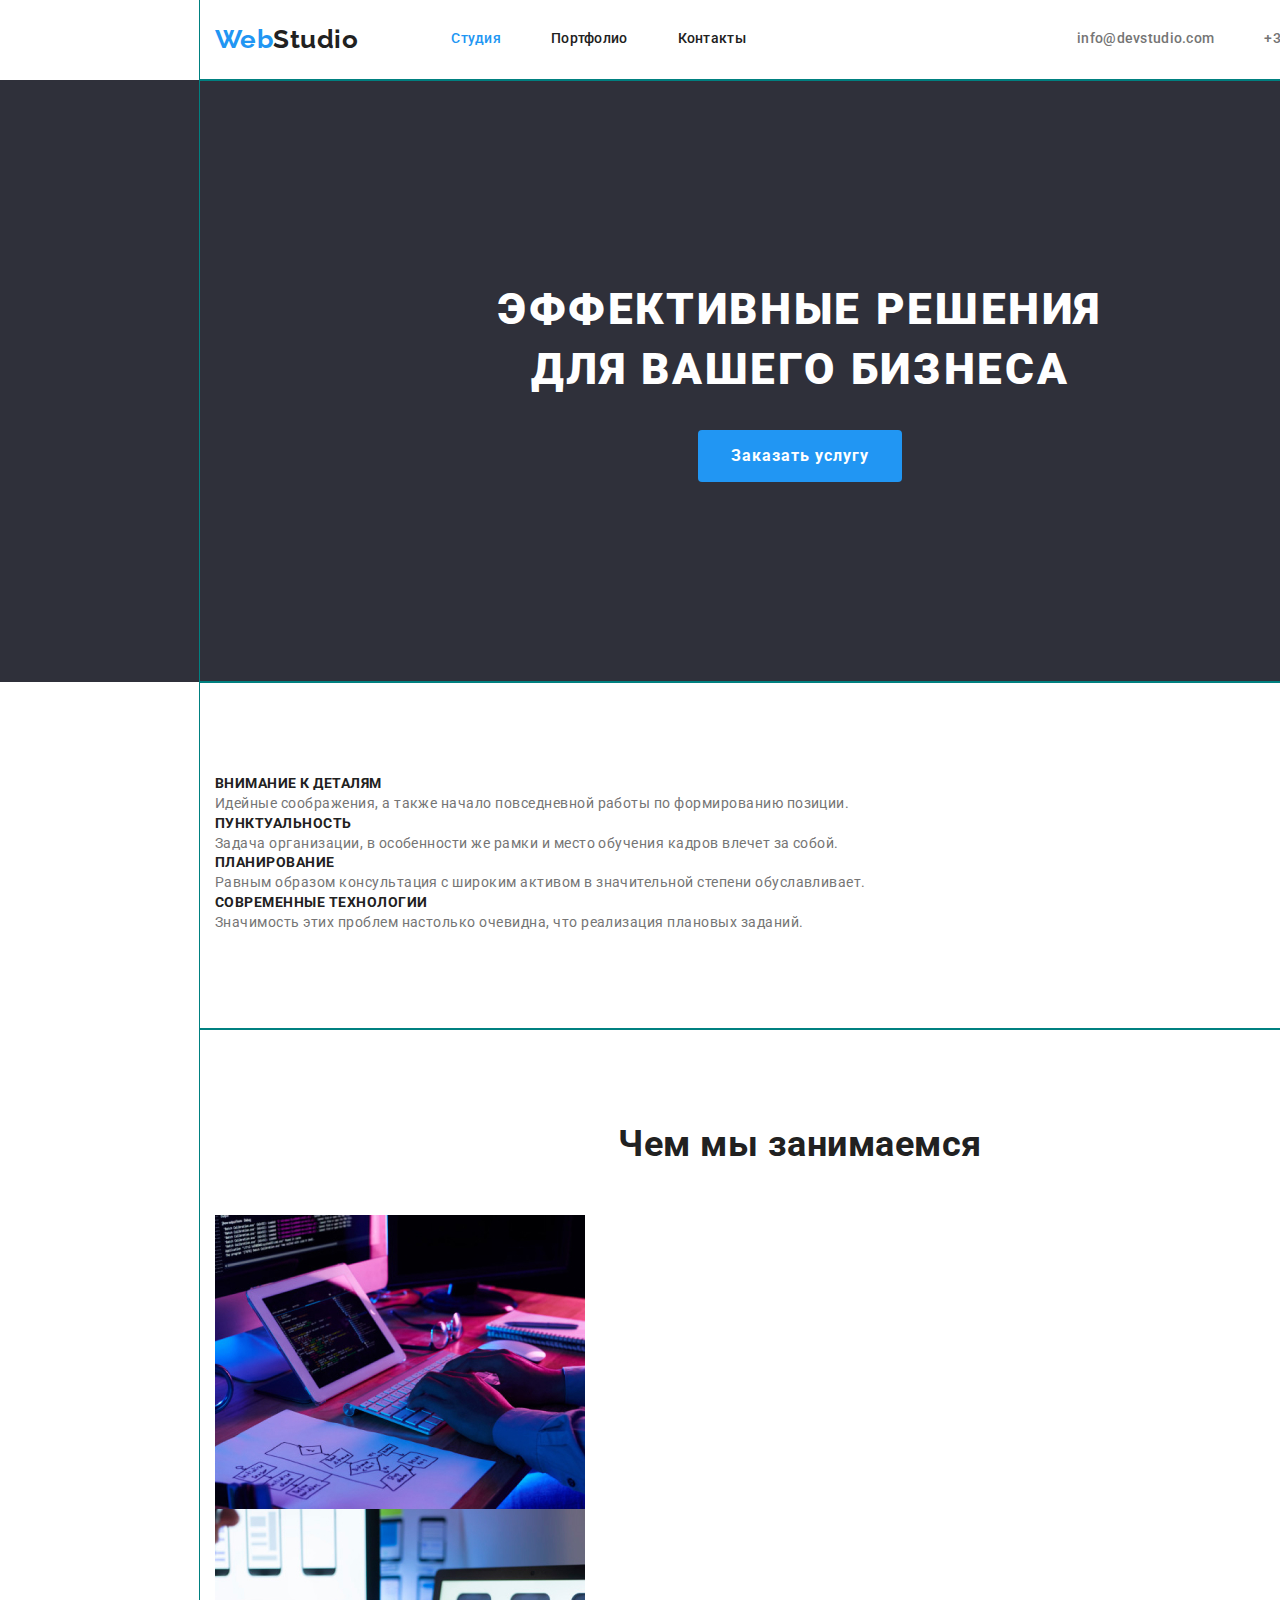
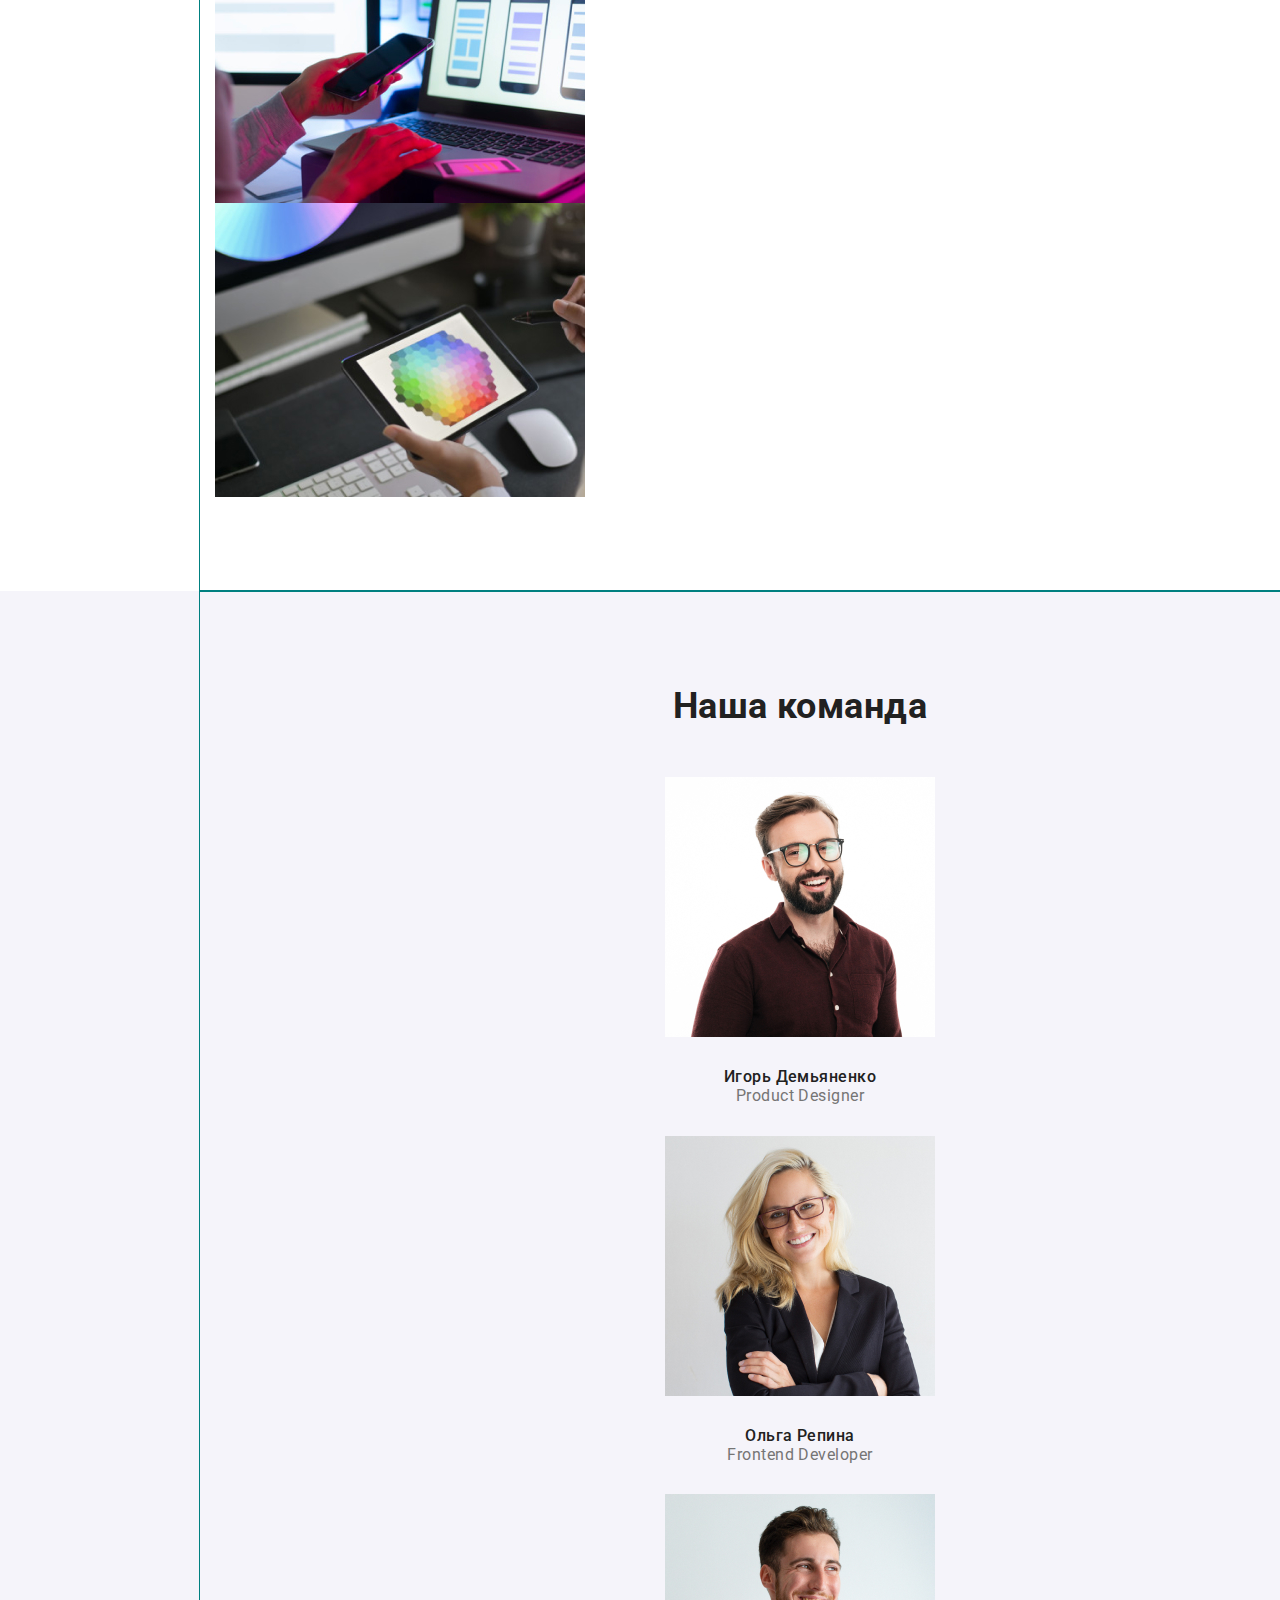
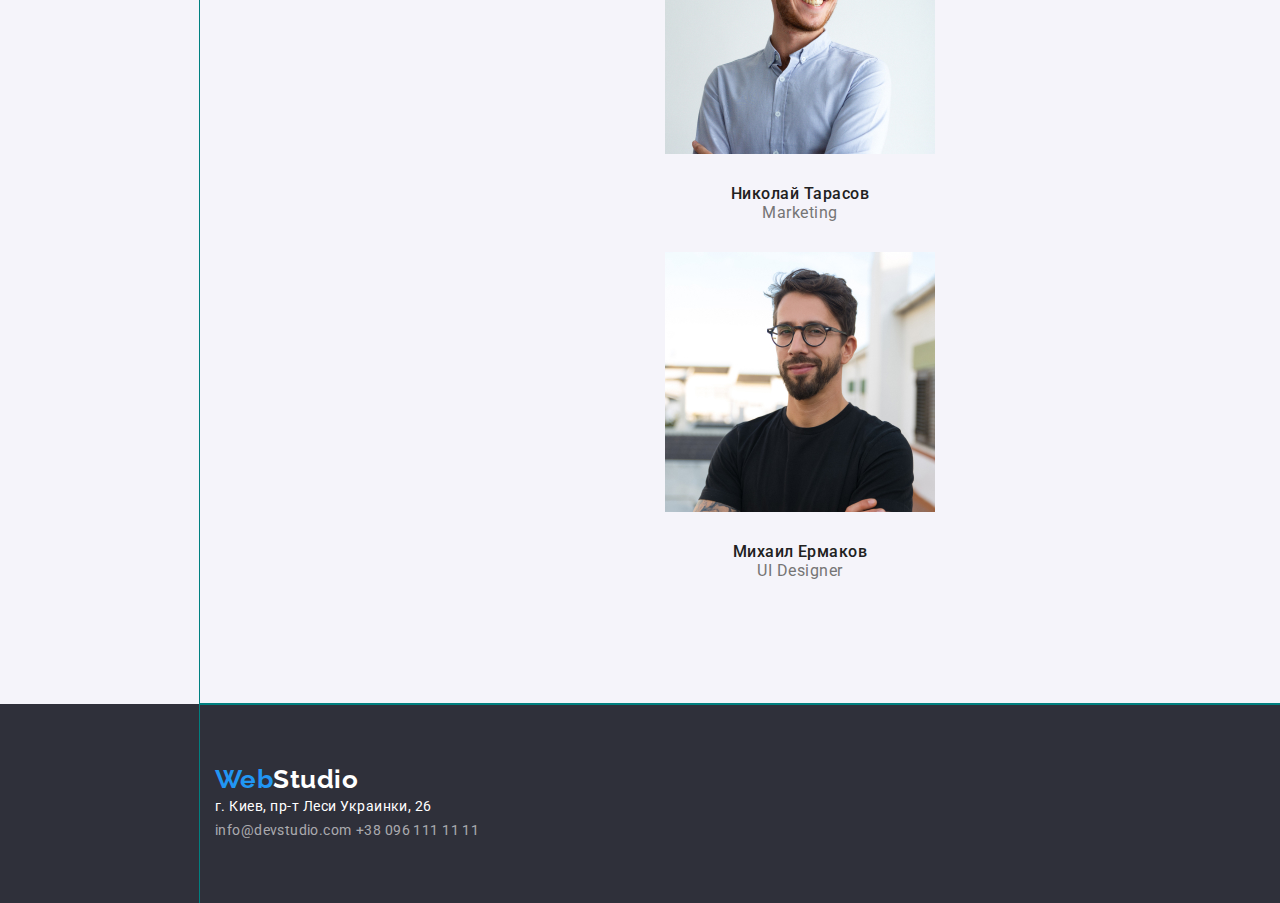
==== commit 2ced224f: "header flex-box styles added" ====
--- a/index.html
+++ b/index.html
@@ -13,7 +13,7 @@
 <body>
     <header class="page-header">
         <div class="header-container container">
-            <nav>
+            <nav class="main-nav">
                 <!-- lOGO -->
                 <a class="logo header-logo link" href="./index.html"><span class="logo-span">Web</span>Studio</a>
                 <!-- lOGO end -->
@@ -97,41 +97,45 @@
 
         <!-- TEAM -->
         <section class="section team">
-            <h2 class="visually-hidden">Наша команда</h2>
-            <ul class="team list">
-                <li class="team-item">
-                    <img src="./images/team/ihor.jpg" alt="фото Игоря" width="270" height="260">
-                    <h3 class="title">Игорь Демьяненко</h3>
-                    <p class="position" lang="en">Product Designer</p>
-                </li>
-                <li class="team-item">
-                    <img src="./images/team/olga.jpg" alt="фото Ольги" width="270" height="260">
-                    <h3 class="title">Ольга Репина</h3>
-                    <p class="position" lang="en">Frontend Developer</p>
-                </li>
-                <li class="team-item">
-                    <img src="./images/team/nikolay.jpg" alt="фото Николая" width="270" height="260">
-                    <h3 class="title">Николай Тарасов</h3>
-                    <p class="position" lang="en">Marketing</p>
-                </li>
-                <li class="team-item">
-                    <img src="./images/team/michael.jpg" alt="фото Михаила" width="270" height="260">
-                    <h3 class="title">Михаил Ермаков</h3>
-                    <p class="position" lang="en">UI Designer</p>
-                </li>
-            </ul>
+            <div class="team-container container">
+                <h2 class="section-title">Наша команда</h2>
+                <ul class="team list">
+                    <li class="team-item">
+                        <img class="photo" src="./images/team/ihor.jpg" alt="фото Игоря" width="270" height="260">
+                        <h3 class="title">Игорь Демьяненко</h3>
+                        <p class="position" lang="en">Product Designer</p>
+                    </li>
+                    <li class="team-item">
+                        <img class="photo" src="./images/team/olga.jpg" alt="фото Ольги" width="270" height="260">
+                        <h3 class="title">Ольга Репина</h3>
+                        <p class="position" lang="en">Frontend Developer</p>
+                    </li>
+                    <li class="team-item">
+                        <img class="photo" src="./images/team/nikolay.jpg" alt="фото Николая" width="270" height="260">
+                        <h3 class="title">Николай Тарасов</h3>
+                        <p class="position" lang="en">Marketing</p>
+                    </li>
+                    <li class="team-item">
+                        <img class="photo" src="./images/team/michael.jpg" alt="фото Михаила" width="270" height="260">
+                        <h3 class="title">Михаил Ермаков</h3>
+                        <p class="position" lang="en">UI Designer</p>
+                    </li>
+                </ul>
+            </div>
         </section>
         <!-- TEAM end-->
     </main>
     <footer class="page-footer">
-        <!-- lOGO -->
-        <a class="logo footer-logo link" href="./index.html"><span class="logo-span">Web</span>Studio</a>
-        <!-- lOGO end -->
-        <address class="page-adress">
-            <p class="footer-adress">г. Киев, пр-т Леси Украинки, 26</p>
-            <a class="footer-contacts link" href="mailto:info@devstudio.com">info@devstudio.com</a>
-            <a class="footer-contacts link" href="tel:+380961111111">+38 096 111 11 11</a>
-        </address>
+        <div class="footer-container container">
+            <!-- lOGO -->
+            <a class="logo footer-logo link" href="./index.html"><span class="logo-span">Web</span>Studio</a>
+            <!-- lOGO end -->
+            <address class="page-adress">
+                <p class="footer-adress">г. Киев, пр-т Леси Украинки, 26</p>
+                <a class="footer-contacts link" href="mailto:info@devstudio.com">info@devstudio.com</a>
+                <a class="footer-contacts link" href="tel:+380961111111">+38 096 111 11 11</a>
+            </address>
+        </div>
     </footer>
 </body>
 </html>--- a/css/styles.css
+++ b/css/styles.css
@@ -15,15 +15,27 @@
 img {
   display: block;
 }
-h1 {
+
+h1,
+h2,
+h3,
+h4,
+h5,
+h6,
+p {
+  margin: 0;
+}
+
+ul,
+li {
   margin: 0;
   padding: 0;
 }
+
 .list {
   list-style: none;
-  margin: 0;
-  padding: 0;
-}
+}
+
 .link {
   text-decoration: none;
 }
@@ -42,7 +54,7 @@
 }
 .container {
   width: 1200px;
-  margin: auto;
+  margin: 0 auto;
   padding-top: 94px;
   padding-bottom: 94px;
   padding-left: 15px;
@@ -113,46 +125,74 @@
 /* COMMON STYLES end */
 
 /* HEADER */
-.page-header {
-  min-height: 80px;
-}
 .header-container {
+  display: flex;
+  align-items: center;
+  justify-content: space-between;
   padding-top: 24px;
   padding-bottom: 25px;
 }
+
 .header-logo {
+  margin-right: 93px;
   color: var(--title-text-color);
 }
 
 /* SITE NAV */
+.main-nav {
+  display: flex;
+  align-items: center;
+}
+
+.site-nav {
+  display: flex;
+}
+
+.nav-item:not(:last-child) {
+  margin-right: 50px;
+}
+
 .site-nav .link {
-  color: var(--title-text-color);
-
+  display: block;
+
+  color: var(--title-text-color);
   font-weight: 500;
   font-size: 14px;
   line-height: 1.14;
   letter-spacing: 0.02em;
 }
+
 .site-nav .link:hover,
 .site-nav .link:focus {
   color: var(--accent-color);
 }
+
 .site-nav .active {
   color: var(--accent-color);
 }
 
 /* CONTACTS */
+.contacts {
+  display: flex;
+}
+
 .header-contacts {
+  display: block;
+
   color: var(--primary-text-color);
-
   font-weight: 500;
   font-size: 14px;
   line-height: 1.14;
   letter-spacing: 0.02em;
 }
+
 .header-contacts:hover,
 .header-contacts:focus {
   color: var(--accent-color);
+}
+
+.contacts-item:not(:last-child) {
+  margin-right: 50px;
 }
 /* HEADER end */
 
@@ -210,15 +250,26 @@
 .team {
   background-color: var(--secondary-light-bg-color);
 }
+.team-item {
+  padding-bottom: 30px;
+}
+.team .photo {
+  margin: auto;
+  margin-bottom: 30px;
+}
 .team .title {
+  margin-bottom: 10px;
+  margin: 0;
   color: var(--title-text-color);
   font-weight: 500;
   font-size: 16px;
   line-height: 1.19;
+  text-align: center;
 }
 .team .position {
   font-size: 16px;
   line-height: 1.19;
+  text-align: center;
 }
 /* TEAM end */
 
@@ -227,6 +278,10 @@
   color: var(--main-bg-color);
   background-color: var(--secondary-dark-bg-color);
 }
+.footer-container {
+  padding-top: 60px;
+  padding-bottom: 60px;
+}
 .footer-adress {
   font-size: 14px;
   line-height: 1.71;
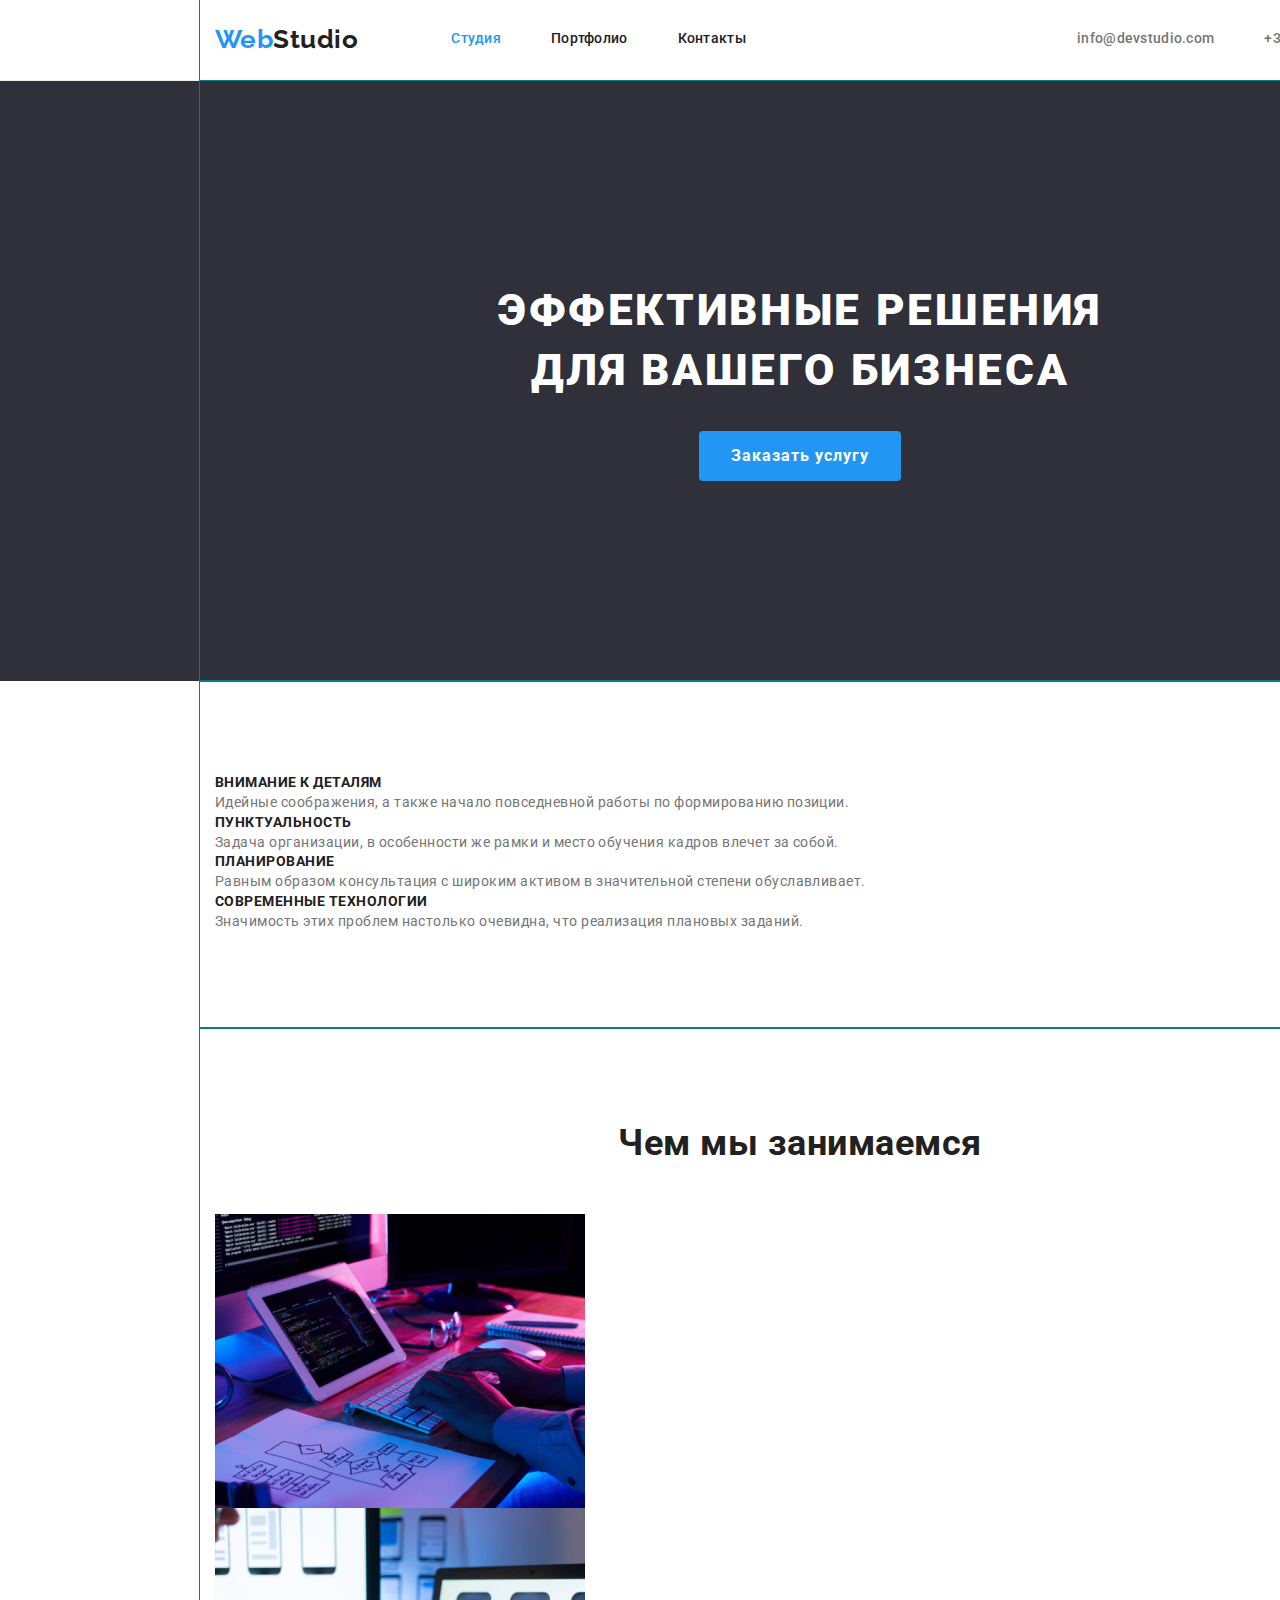
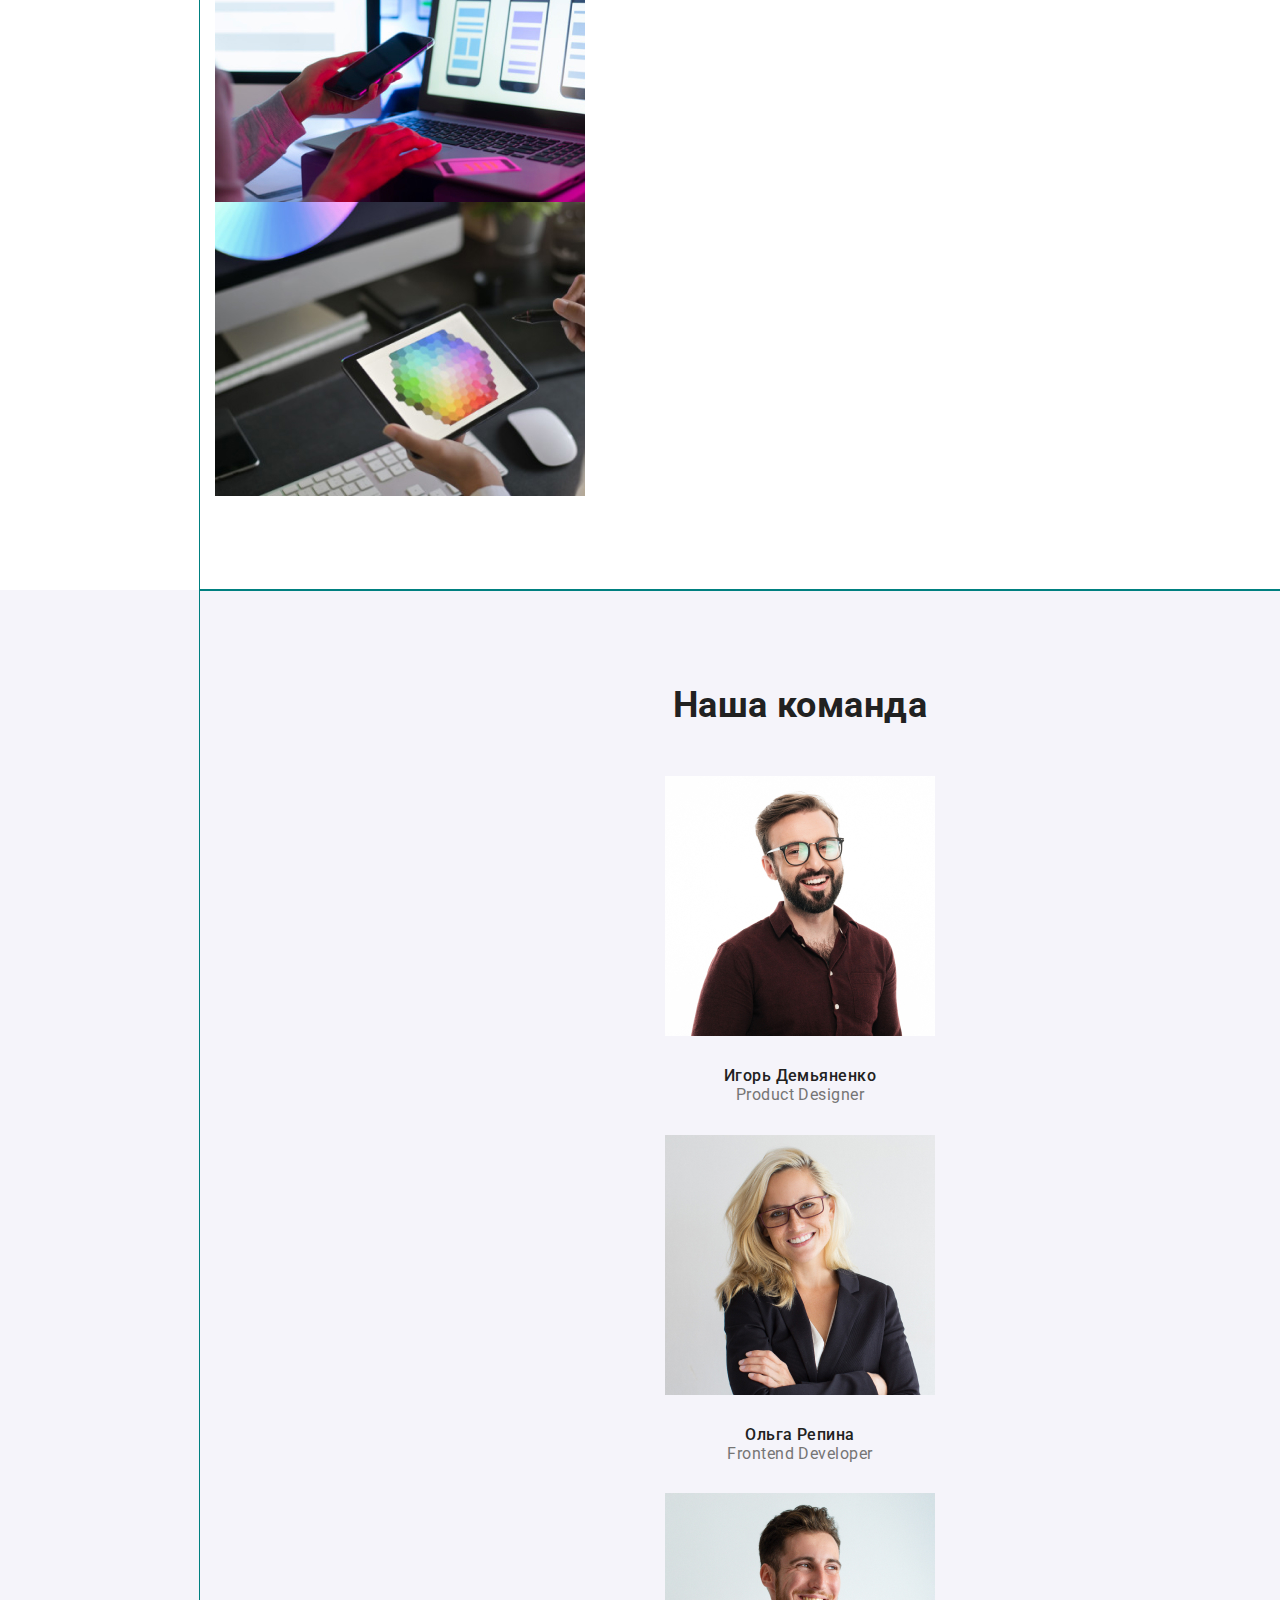
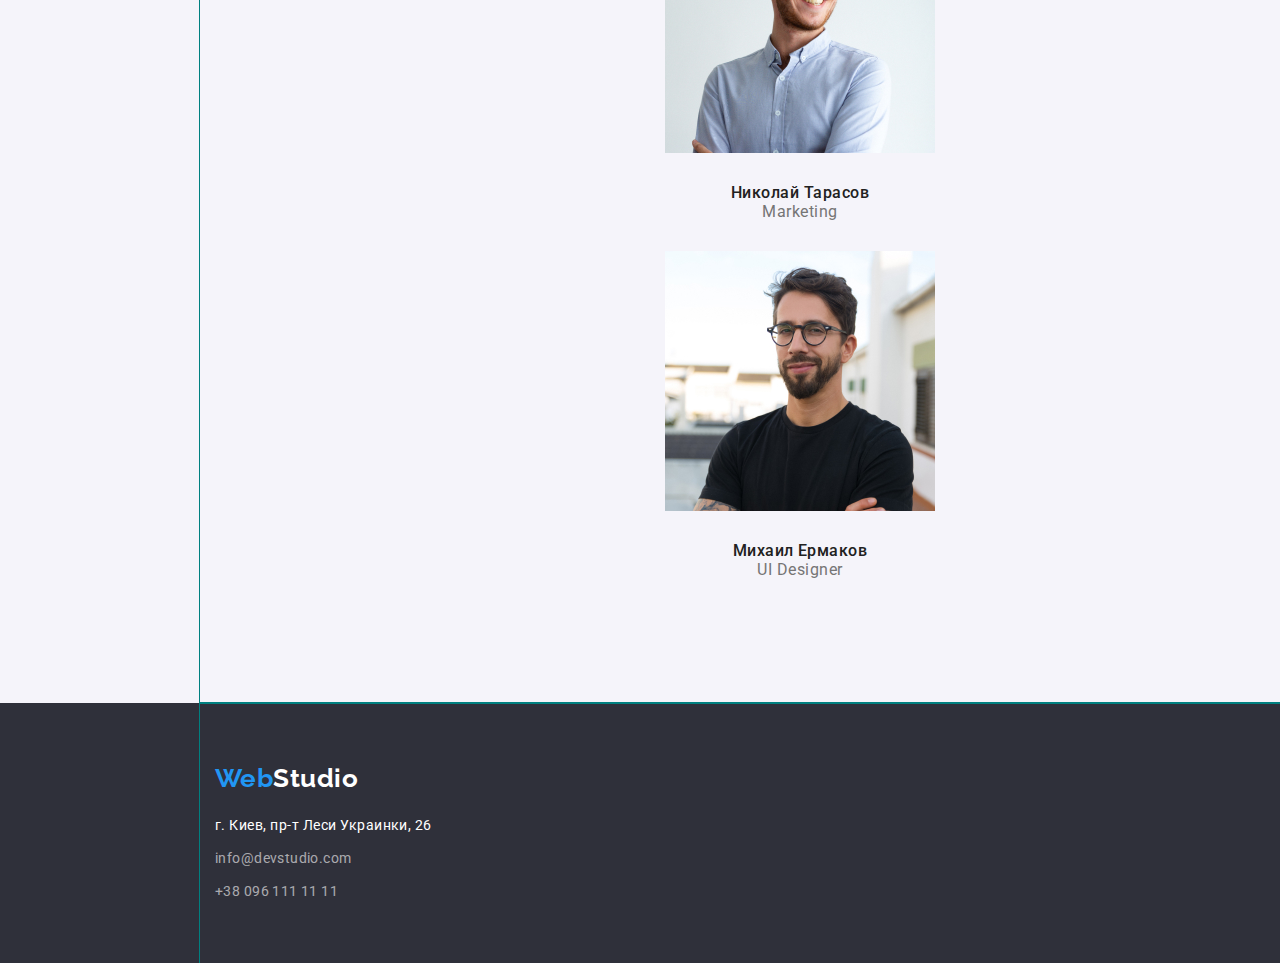
==== commit 4961300d: "footer styles added" ====
--- a/index.html
+++ b/index.html
@@ -131,9 +131,9 @@
             <a class="logo footer-logo link" href="./index.html"><span class="logo-span">Web</span>Studio</a>
             <!-- lOGO end -->
             <address class="page-adress">
-                <p class="footer-adress">г. Киев, пр-т Леси Украинки, 26</p>
-                <a class="footer-contacts link" href="mailto:info@devstudio.com">info@devstudio.com</a>
-                <a class="footer-contacts link" href="tel:+380961111111">+38 096 111 11 11</a>
+                <p class="footer-adress item">г. Киев, пр-т Леси Украинки, 26</p>
+                <a class="footer-contacts link item" href="mailto:info@devstudio.com">info@devstudio.com</a>
+                <a class="footer-contacts link item" href="tel:+380961111111">+38 096 111 11 11</a>
             </address>
         </div>
     </footer>
--- a/css/styles.css
+++ b/css/styles.css
@@ -38,6 +38,10 @@
 
 .link {
   text-decoration: none;
+}
+
+.page-adress {
+  font-style: normal;
 }
 /* RESETS end */
 
@@ -88,10 +92,6 @@
 
 /* BUTTONS */
 .button {
-  min-width: 200px;
-  min-height: 50px;
-  padding: 10px 32px;
-
   color: var(--title-text-color);
   background-color: var(--secondary-light-bg-color);
 
@@ -100,7 +100,7 @@
   font-size: 16px;
   line-height: 1.62;
   display: inline-block;
-  border: 1px solid transparent;
+  border: 0;
   border-radius: 4px;
 }
 .button:hover,
@@ -125,6 +125,9 @@
 /* COMMON STYLES end */
 
 /* HEADER */
+.page-header {
+  border-bottom: 1px solid #ececec;
+}
 .header-container {
   display: flex;
   align-items: center;
@@ -215,6 +218,9 @@
   text-transform: uppercase;
 }
 .hero .button {
+  min-width: 200px;
+  min-height: 50px;
+  padding: 10px 32px;
   font-weight: 700;
   font-size: 16px;
   line-height: 1.88;
@@ -278,33 +284,76 @@
   color: var(--main-bg-color);
   background-color: var(--secondary-dark-bg-color);
 }
+
+.page-adress .item:not(:last-child) {
+  margin-bottom: 9px;
+}
+
 .footer-container {
   padding-top: 60px;
   padding-bottom: 60px;
 }
+
 .footer-adress {
   font-size: 14px;
   line-height: 1.71;
 }
+
 .footer-logo {
+  display: block;
+  margin-bottom: 20px;
   color: var(--main-bg-color);
 }
+
 .footer-contacts {
+  display: block;
   color: rgba(255, 255, 255, 0.6);
   font-size: 14px;
   line-height: 1.71;
   letter-spacing: 0.03em;
 }
+
 .footer-contacts:hover,
 .footer-contacts:focus {
   color: var(--accent-color);
 }
-.page-adress {
-  font-style: normal;
-}
 /* FOOTER end */
 
 /* PORTFOLIO */
+.filter-buttons {
+  display: flex;
+  justify-content: center;
+  margin-bottom: 50px;
+}
+
+.filter-item:not(:last-child) {
+  margin-right: 8px;
+}
+
+.filter-buttons .button {
+  min-height: 38px;
+  padding: 6px 22px;
+}
+
+.project-list {
+  display: flex;
+  flex-wrap: wrap;
+}
+
+.project-item {
+  width: calc((100% - 60px) / 3);
+  margin-right: 30px;
+  margin-bottom: 30px;
+}
+
+.project-item:nth-child(3n) {
+  margin-right: 0;
+}
+
+.project-item:nth-last-child(-n + 3) {
+  margin-bottom: 0;
+}
+
 .project-list .title {
   color: var(--title-text-color);
   font-weight: 700;
@@ -312,8 +361,14 @@
   line-height: 2;
   letter-spacing: 0.06em;
 }
+
 .project-list .description {
   color: var(--primary-text-color);
   font-size: 16px;
   line-height: 1.87;
 }
+
+.project-description-wrapper {
+  padding: 20px 24px;
+  text-align: center;
+}
